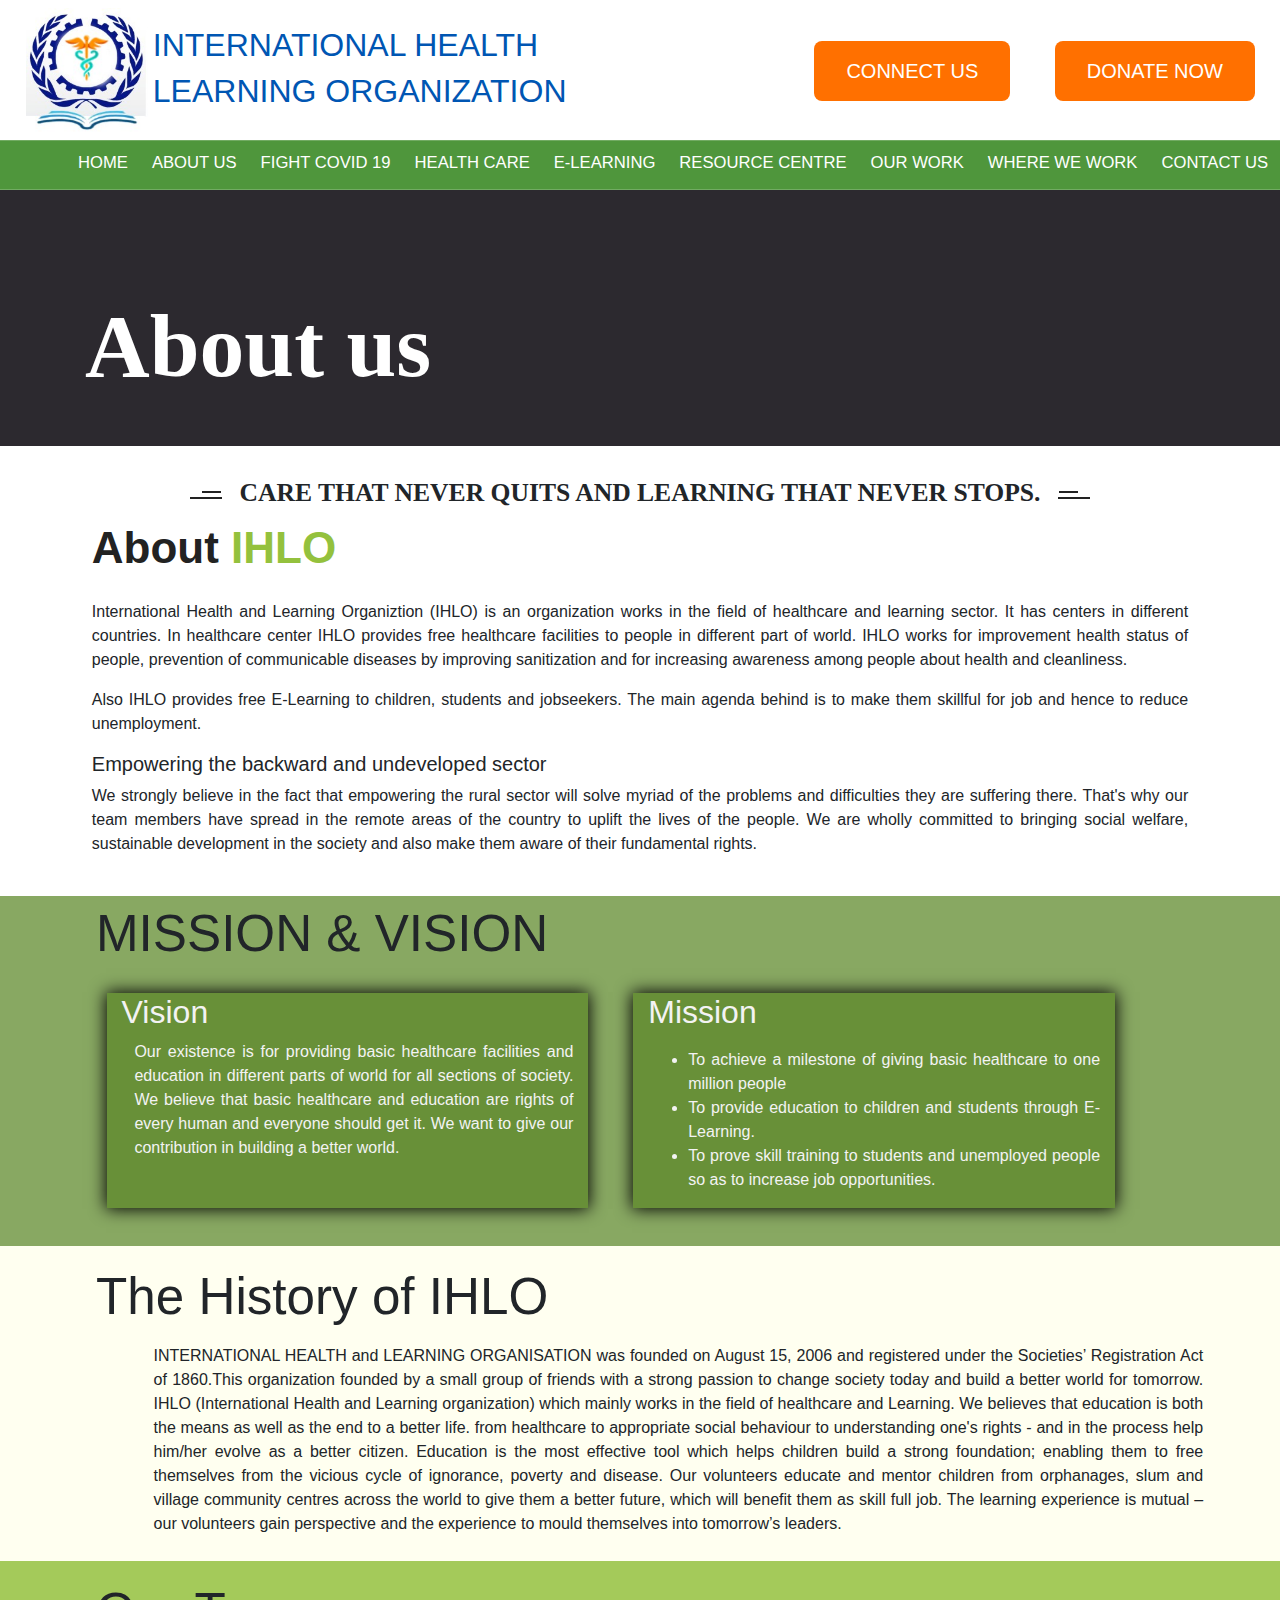
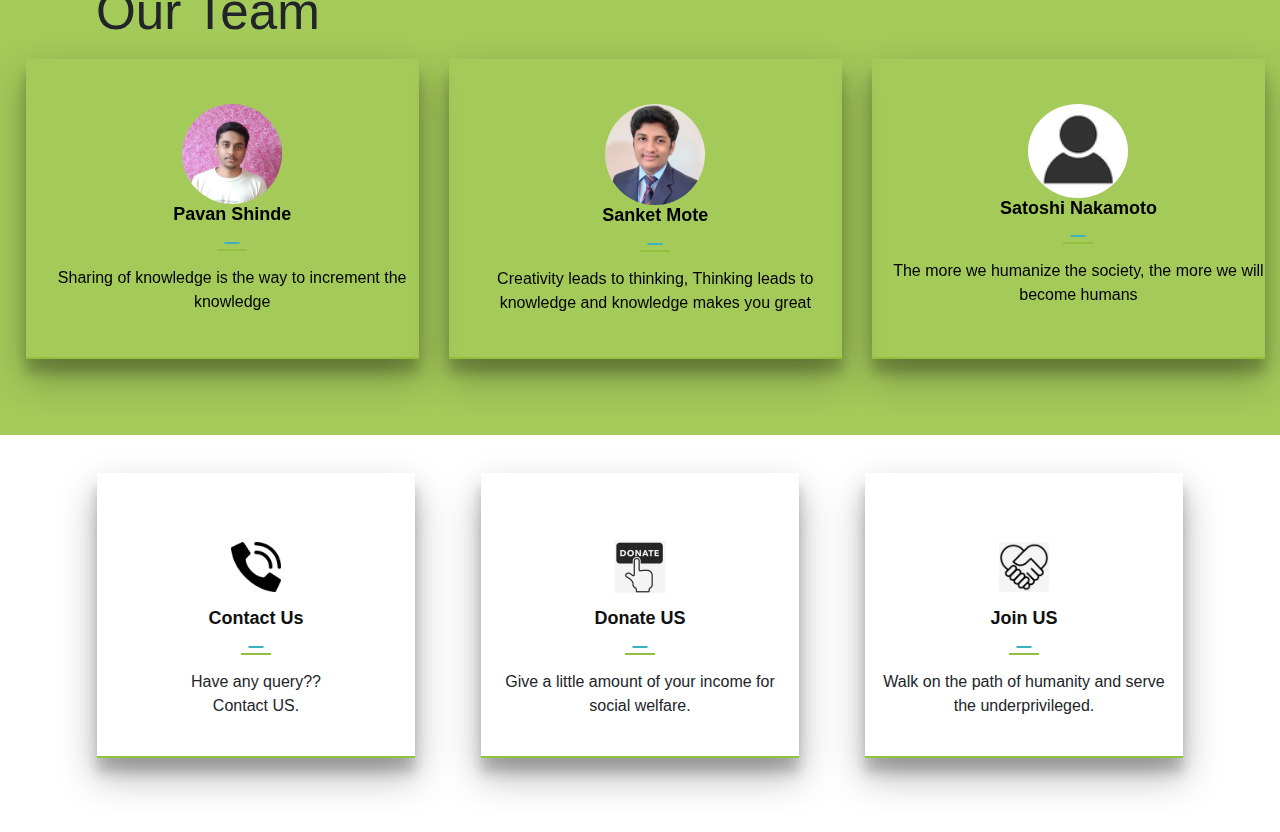
==== About_us.html @ 0891bd6a "One spelling mistake fixed HILO = > IHLO" ====
<!DOCTYPE html>
<html lang="en" dir="ltr">
  <head>
    <meta charset="utf-8">
    <meta name="viewport" content="width=device-width, initial-scale=1.0">
    <title>ihlo</title>
    <!--main Css -->

    <link rel="stylesheet" href="css/nav.css">
    <link rel="stylesheet" href="css/header.css">
    <link rel="stylesheet" href="css/footer.css">
    <link rel="stylesheet" href="css/aboutBody.css">
    <link href="https://fonts.gstatic.com" crossorigin="" rel="preconnect">
    <link rel="dns-prefetch" href="https://fonts.googleapis.com">
    <link rel="stylesheet" href="https://pro.fontawesome.com/releases/v5.10.0/css/all.css" integrity="sha384-AYmEC3Yw5cVb3ZcuHtOA93w35dYTsvhLPVnYs9eStHfGJvOvKxVfELGroGkvsg+p" crossorigin="anonymous"/>
<!-- bootstrap -->
    <link rel="stylesheet" href="https://maxcdn.bootstrapcdn.com/bootstrap/4.0.0/css/bootstrap.min.css" integrity="sha384-Gn5384xqQ1aoWXA+058RXPxPg6fy4IWvTNh0E263XmFcJlSAwiGgFAW/dAiS6JXm" crossorigin="anonymous">

  </head>
  <body>
    
<!------------#########################  Header ####################------------>

    <!------------ 1 st part of header  ------------------->
    <header class="nav_top">
      <a href="#" itemprop="url">
        <img loading="false" data-no-lazy="1" class="logo" style="width: auto" src="images/logo-1.jpg" alt="IHLO">
        <div class="logo-name" style="display: inline;">
          <h2>International Health</h2>
          <!-- <h3>and</h3> -->
          <h2>Learning organization</h2>
        </div>
        <meta itemprop="name" content="Global Health Council">
      </a>
      <div class="head-top">
                
        <div class="contact-info">
          <!---- Connect us ---->

          <div class="btn-box">
            <a href="https://forms.gle/8hpkkkgVKVbsGjgeA" target="_blank" class="btn2">CONNECT US</a>
          </div>

          <!-- Donate us -->

          <div class="btn-box">
            <a href="https://forms.gle/8hpkkkgVKVbsGjgeA" target="_blank" class="btn2">DONATE NOW</a>
          </div>
        </div>
      </div>
    </header>


    <!------- 2 nd part of header  --------->

    <nav id="menu" class="menu">
      <input type="checkbox" id="tm" class="tm">
      <label for="tm" id="toggle-menu">
          <div class="menu-toggle"><span>Menu</span></div>
        </label>
      <ul class="main-menu cf">

        <!----- ALL PAGES OF LINK  ------>
        
        <li><a href="index.html">Home</a></li>
        <li><a href="About_us.html">About us</a></li>
        <li><a href="Fight_covid19.html">Fight Covid 19</a></li>
        <li><a href="healthCare.html">Health Care</a></li>
        <li><a href="Elearning.html">E-learning</a></li>
        <li><a href="Resource_Centre.html">Resource Centre</a></li>
        <li><a href="OurWork.html">Our Work</a></li>
        <li><a href="Centers.html">Where We Work</a></li>
        <li><a href="ContactUs.html">Contact us</a></li>
      </ul> 
    </nav>

<!---------- ################   End of  Header   ###################### ------------>
<!-- ########################  Start of Middle part ###########################   -->

<div class="fling-minislide" style="display: flex;">
      <img src="assets/images/about/care.jpeg" class="img-adj" alt="Slide 4" />
      <img src="assets/images/about/learning.jpg" class="img-adj" alt="Slide 3" />

      <img src="assets/images/about/cat.jpeg" class="img-adj" alt="Slide 2" />

      <img src="assets/images/about/about-us.jpg" class="img-adj" alt="Slide 1" />
      <div class="container">
        <div class="row" style="padding-top: 8vw;">
          <div  class="about col-lg-12">
            <h1 class="about">About us</h1>
          </div>
        </div>
      </div>
</div>

    <div class="inner-box row" style="margin: auto;">

      <!-- ----------tagline  -->

      <div class="tagline col-sm-12">
        <h4>Care that never quits and Learning that never stops.<span></span></h4>
      </div>

      <!-- about IHLO  -->

      <div class="about_heading col-sm-12">
        <h1>About <span style="color: #94c13d;">IHLO</span></h1>
        <!-- contain of IHLO  -->
        <p style="text-align: justify;">
          International Health and Learning Organiztion (IHLO) is an organization works in the field of healthcare and learning sector. It has centers in different countries. In
          healthcare center IHLO provides free healthcare facilities to people in different part of world. IHLO
          works for improvement health status of people, prevention of communicable diseases by
          improving sanitization and for increasing awareness among people about health and cleanliness.
        </p>
        <p style="text-align: justify;">
          Also IHLO provides free E-Learning to children, students and jobseekers. The main agenda
          behind is to make them skillful for job and hence to reduce unemployment.
        </p>
        <h5>Empowering the backward and undeveloped sector</h5>
        <p style="text-align: justify;">
          We strongly believe in the fact that empowering the rural sector will solve myriad of the problems and difficulties they are suffering there. That's why our team 
          members have spread in the remote areas of the country to uplift the lives of the people. We are wholly committed to bringing social welfare, sustainable 
          development in the society and also make them aware of their fundamental rights.
        </p>
        <br>
        <!-- <div class="wi-icon-block">
          <div class="wi-icon-block-icon wi-icon-block-icon-align-left" style="font-size:60px">
            <i class="fas fa-notes-medical"></i>
          </div>
          <div class="wi-icon-block-content">
          <p>
            <h3>Mission &amp; Vision</h3>
          </p>
          </div>
        </div> -->
      </div>
    </div>
    <section>

      <div style="background-color: #689038c9;; padding-bottom: 3vw;">
        <div class="inner-box row wi-icon-block" style="margin: auto;">
          <div class="wi-icon-block-icon wi-icon-block-icon-align-left" style="font-size:5vw; padding-bottom: 1vw;">
            <i class="fas fa-notes-medical"></i>
          </div>
          <label class="wi-icon-block-content" style="padding-bottom: 1vw;">MISSION & VISION</label>
          <div style="text-align: justify; color:#F3F3F3" >
            <div class="row">
              <div class="col-sm-5 shadow">
                <div > 
                <h2 style="font-family: 'Rubik', sans-serif;">Vision</h3>
                <p style="padding-left:1vw;">Our existence is for providing basic healthcare facilities and education in different parts
                  of world for all sections of society. We believe that basic healthcare and education are rights of
                  every human and everyone should get it. We want to give our contribution in building a better
                  world.</p> 
               </div>
              </div>
  
              <div class="col-sm-5 shadow">
                <div >
                  
                  <h2 style="font-family: 'Rubik', sans-serif; ">Mission</h3>
                    <p>
                      <ul type="disc">
                        <li>To achieve a milestone of giving basic healthcare to one million people</li>
                        <li>To provide education to children and students through E-Learning.</li>
                        <li>To prove skill training to students and unemployed people so as to increase job
                         opportunities.</li>
                        </ul>
                    </p>
                  
                </div>
              </div>
            </div>


          </div>
        </div>
      </div>

      <!-- history  -->
      <div style="background-color: #fffff0; padding-bottom: 2vw; padding-top:1vw; ">
        <div class="inner-box row wi-icon-block" style="margin: auto;">
          <div class="wi-icon-block-icon wi-icon-block-icon-align-left" style="font-size:60px">
            <i class="fas fa-clock"></i>
          </div>
          <label class="wi-icon-block-content">The History of IHLO</label>
          <div style="text-align: justify; padding-left: 6vw;">
            INTERNATIONAL HEALTH and LEARNING ORGANISATION was founded on August 15, 2006 and registered under the Societies’ Registration Act of 1860.This organization founded by a small group of friends with a strong passion to 
            change society today and build a better world for tomorrow. IHLO (International Health and Learning organization) which mainly
            works in the field of healthcare and Learning. We believes that education is both the means as well as the end to a better life. 
            from healthcare to appropriate social behaviour to understanding one's rights - and in the process help him/her evolve as a better citizen.
            Education is the most effective tool which helps children build a strong foundation; enabling them to free themselves from the vicious cycle of ignorance, poverty and disease.
            Our volunteers educate and mentor children from orphanages, slum and village community centres across the world to give them a better future, 
            which will benefit them  as skill full job. The learning experience is mutual – our volunteers gain perspective and the experience to mould themselves into tomorrow’s leaders.   

          </div>
        </div>
      </div>
<!-- Our team  -->
      <div style="background-color: #94c13dd9; padding-bottom: 2vw; padding-top:1vw;">
          <div class="inner-box row wi-icon-block" style="margin: auto;">
            <div class="wi-icon-block-icon wi-icon-block-icon-align-left" style="font-size:60px">
              <i class="fas fa-users"></i>
            </div>
            <label class="wi-icon-block-content">Our Team</label>
          </div>
        <div class="row" style="text-align: justify; padding-left: 2vw; margin-right:0%" >

          <!-- TEAM MEMBER LEADER  -->
          <div class="services-block-one col-lg-4 col-md-6 flip-card" >
            <div class="service-item-2 inner-box hvr-float-shadow flip-card-inner" style="padding: 45px 10px 38px;">
                    <a href="#" target="_blank"></a>
                    <div class="image flip-card-front">
                      <a href="#"><img src="images/members/pavanshinde.jpeg" alt="Image" /></a>
                      <h4>Pavan Shinde</h4>
                      <div class="text">Sharing of knowledge is the way to increment the knowledge</div>
                    </div>
                  <div class="flip-card-back"> 
                    <h4>Founder</h4>
                    Computer Science enthusiast, problem solver , compitative Programmer
                  </div>
            </div>
          </div>

          <div class="services-block-one col-lg-4 col-md-6 flip-card" >
            <div class="service-item-2 inner-box hvr-float-shadow flip-card-inner" style="padding: 45px 10px 38px;">
                    <a href="#" target="_blank"></a>
                    <div class="image flip-card-front">
                      <a href="#"><img src="images/members/sanket.png" alt="Image" /></a>
                      <h4>Sanket Mote</h4>
                      <div class="text">Creativity leads to thinking, Thinking leads to <br>knowledge and knowledge 
                        makes you great</div>
                    </div>
                  <div class="flip-card-back"> 
                    <h4>Founder</h4>
                    Web Designer | Competitive Programmer , problem solver
                  </div>
            </div>
          </div>

          <div class="services-block-one col-lg-4 col-md-6 flip-card" >
            <div class="service-item-2 inner-box hvr-float-shadow flip-card-inner" style="padding: 45px 10px 38px;">
                    <a href="#" target="_blank"></a>
                    <div class="image flip-card-front">
                      <a href="#"><img src="images/members/person.png" alt="Image" /></a>
                      <h4>Satoshi Nakamoto</h4>
                      <div class="text">The more we humanize the society, the more we will become humans</div>
                    </div>
                  <div class="flip-card-back"> 
                    <h4>Co-Founder</h4>
                    social reformers
                  </div>
            </div>
          </div>

        </div>
      </div>

      <section class="DJC-box row" style="margin: auto;">
        <div class="services-block-one col-lg-4 col-md-6">
          <div class="inner-box hvr-float-shadow" style="padding: 45px 10px 38px;">
              <div class="icon"><span><img style="width: 50px;padding: 5% 0;" src="images/phone-call.png" alt=""></span></div>
              <!-- <i class="fas fa-notes-medical"></i> -->
              <h4><a href="ContactUs.html">Contact Us</a></h4>
              <div class="text">Have any query??<br> Contact US.</div>
          </div>
        </div>
  
        <div class="services-block-one col-lg-4 col-md-6">
          <div class="inner-box hvr-float-shadow" style="padding: 45px 10px 38px;">
              <div class="icon"><span><img style="width: 50px;padding: 5% 0;" src="images/donatelogo.jpg" alt=""></span></div>
              <h4><a href="#">Donate US</a></h4>
              <div class="text">Give a little amount of your income for social welfare.</div>
          </div>
        </div>
  
        <div class="services-block-one col-lg-4 col-md-6">
          <div class="inner-box hvr-float-shadow" style="padding: 45px 10px 38px;">
              <div class="icon"><span><img style="width: 50px;padding: 5% 0;" src="images/joinus.png" alt=""></span></div>
              <h4><a href="#">Join US</a></h4>
              <div class="text">Walk on the path of humanity and serve the underprivileged.</div>
          </div>
        </div>
  
      </section>
    </section>

    <!-- <section id="donation">
      <div class="container">
        <div class="row">
            <div class="col-md-6 ">
              <div class=" title-2">
                <h1>HAVE A HEART! SHARE LOVE.</h1>
              </div>
            </div>
            <div class="col-md-6">
              <div class=" title-1">
                <h1>
                  <center>
                    <a href="#">  DONATE NOW</a>
                  </center>
                </h1>
              </div>
          </div>
        </div>
      </div>
    </section> -->
    <br>
    <div style="display: block; float:inline-end">
    



<!--######################### footer part ####################################-->
    <footer class="footer-distributed" style="bottom: 0%;">
      <div class="row footerpart1" style="margin: auto;">
        <div class="col-md-4 col-sm-12 footer-left" >
          <div class="footerimg">
            <img src="images/logo.png" style="width: 35%;" alt="logo of ihlo">
            <h3 style="padding: 2% 0px;"><span>IHLO</span></h3>
            <span style="padding: 2% 0px;"><h3>About the Org</h3></span>
            <p class="footer-company-about" style="padding: 3% 0px;">
              Our existence is for providing basic healthcare facilities and education in different parts
              of world for all sections of society. We believe that basic healthcare and education are rights of
              every human and everyone should get it. We want to give our contribution in building a better
              world.</p>

              <a href="About_us.html">More</a>
          </div>
         

        </div>
 <!-- 2nd part  -->

        <div class="col-md-3 col-sm-6">
          <div class="footer-centre">
            <h2>Useful Links</h2>
            <ul class="stylelink">
              <li><a href="index.html"><span class="fa fa-minus"></span>&nbsp Home</a></li>
              <li><a href="About_us.html"><span class="fa fa-minus"></span>&nbsp About us</a></li>
              <li><a href="Fight_covid19.html"><span class="fa fa-minus"></span>&nbsp Fight Covid 19</a></li>
              <li><a href="healthCare.html"><span class="fa fa-minus"></span>&nbsp Health Care</a></li>
              <li><a href="Elearning.html"><span class="fa fa-minus"></span>&nbsp E-learning</a></li>
              <li><a href="Resource_Centre.html"><span class="fa fa-minus"></span>&nbsp Resource Centre</a></li>
              <li><a href="OurWork.html"><span class="fa fa-minus"></span>&nbsp Our Work</a></li>
              <li><a href="Centers.html"><span class="fa fa-minus"></span>&nbsp Where We Work</a></li>
              <li><a href="ContactUs.html"><span class="fa fa-minus"></span>&nbsp Contact us</a></li>
            </ul>
          </div>
        </div>

        <div class="col-md-5 col-sm-6">
          <div class="contactinfo">
            <h2>Contact</h2>

            <div class="row" style="padding-bottom: 4%;"> 
              <div class="col-md-2 col-sm-2" style=" padding-left: 12%; font-size: 30px; ">
                <i class="fas fa-map-marker-alt"></i>
              </div>              

              <div class="col-md-8 col-sm-8">
                <p><span>Walchand College of Engineering,</span>
                  Sangli - Miraj Rd, Vishrambag, Sangli, Maharashtra 416415</p>
              </div>
                
            </div>

            <div class="row" style="padding-bottom: 4%;">
              <div class="col-md-2 col-sm-2" style=" padding-left: 12%; font-size: 20px; ">
                <a href="mailto:ihlo@sangli.ac.in" style="text-decoration: none; color:black"><i class="fas fa-envelope"></i></a>
              </div>    
              <div class="col-md-8 col-sm-8">
                <a href="mailto:ihlo@sangli.ac.in" style="text-decoration: none; color:black"><p style="padding-top: 3.5px;">ihlo@sangli.ac.in</p></a>
              </div>
            </div>

            <div class="row" style="padding-bottom: 4%;">
              <div class="col-md-2 col-sm-2" style=" padding-left: 13%; font-size: 20px; ">
                <i class="fas fa-phone-alt"></i>
              </div>    
              <div class="col-md-8 col-sm-8">
                <p style="padding-top: 3.5px;"> +91 22-27782183</p>
              </div>
                  
            </div>

            <div class="footer-icons" style="text-align: center;">
              <h3 style="font: normal 30px serif; padding-bottom:2%">FOLLOW US</h3>
              <a href="#"><i class="fab fa-facebook-f"></i></a>
              <a href="#"><i class="fab fa-twitter"></i></a>
              <a href="#"><i class="fab fa-instagram"></i></a>
              <a href="#"><i class="fab fa-linkedin"></i></a>
              <a href="#"><i class="fab fa-youtube"></i></a>
            </div> 

          </div>
        </div>

     

     
          
      </div>
      <p class="footer-company-name"  style="padding-top: 2%; color:black ">© 2020 Health International Learning Org.</p>
  </footer>

  
  </div>
  </body>
</html>



<!-- Toggle text animaiton   -->
<!-- 
<section>
  <div style="background-color: #689038;">
    <div class="inner-box row wi-icon-block" style="margin: auto;">
      <div class="wi-icon-block-icon wi-icon-block-icon-align-left" style="font-size:60px">
        <i class="fas fa-clock"></i>
      </div>
      <label class="wi-icon-block-content" for="toggle">The History of IHLO</label>
      <input type="checkbox" id="toggle" class="visually-hidden">

      <div class="control-me" style="text-align: justify;">
        INTERNATIONAL HEALTH and LEARNING ORGANISATION was founded on August 15, 2006 by a small group of friends with a strong passion to 
        change society today and build a better world for tomorrow. IHLO (International Health and Learning organization) which mainly
        works in the field of healthcare and Learning. We believes that education is both the means as well as the end to a better life. 
        from healthcare to appropriate social behaviour to understanding one's rights - and in the process help him/her evolve as a better citizen.
        Education is the most effective tool which helps children build a strong foundation; enabling them to free themselves from the vicious cycle of ignorance, poverty and disease.
        Our volunteers educate and mentor children from orphanages, slum and village community centres across the world to give them a better future, 
        which will benefit them  as skill full job. The learning experience is mutual – our volunteers gain perspective and the experience to mould themselves into tomorrow’s leaders.   

      </div>
    </div>
  </div>
</section> -->
---- css/nav.css ----
.menu {
	z-index: 20;
}

.logo-name {
	position: absolute;
    display: inline;
    margin-top: 2vw;
    margin-left: 5px;
    text-transform: uppercase;
    font-family: sans-serif;
}
/* MOBILE RESPONSIVE */

@media (max-width: 1024px){
	
	ul {
		list-style: none;
		padding: 0;
		margin: 0;
	}
	
	.menu {
		font-family: sans-serif;
		position: relative;
		min-height: 48px;
		max-width: 100%;
		margin: 0 auto;
		z-index: 20;
	}
	
	.menu .main-menu {
		z-index: 5;
		top: 48px;
		position: fixed;
		right: 0;
		bottom: 0;
		left: 0;
		margin: 0;
		padding: 0 48px;
		height: auto;
		box-sizing: border-box;
		/* overflow: hidden; */
		overflow-y: auto;
		-webkit-overflow-scrolling: touch;
		-webkit-transition-delay: 1s;
		transition-delay: 1s;
		background-color: #007cba;
		transition: background 0.45s linear, max-height 0.35s ease-in 200ms;
		max-height: 0;
	}
	
	.tm:checked ~ .main-menu {
		visibility: visible;
		max-height: 100%;
		-webkit-transition-delay: 1s;
		transition-delay: 1s;
		background: #007cba;
		transition: background 0.35s linear, max-height 0.35s ease-in-out 200ms;
		height: 100%;
	}
	
	.menu a.logo {
		position: fixed;
		top: 0;
		left: 48px;
		width: auto;
		z-index: 999;
	}
	
	.menu input[type="checkbox"],
	.menu ul span.drop-icon {
		display: none;
	}
	
	.menu .sub-menu {
		background-color: #444;
	/* 	border-width: 1px 1px 0; */
		margin: 0 1em;
	}
	
	/* .menu .sub-menu li:last-child {
		border-width: 0;
	}
	 */
	.menu li,
	[for="tm"],
	.menu a {
		color: white;
		overflow: hidden;
	}
	
	[for="tm"] {
		background:#007cba ;
		position: fixed;
		top: 0;
		left: 0;
		right: 0;
		z-index: 99;
		padding: 0 70px;
		line-height: 48px;
		height: 48px;
	}
	
	.menu a {
		padding: 1em 20px;
		font-weight: 100;
		display: inline-block;
		width: 100%;
		transition: all .125s ease-in-out;
		text-transform: uppercase;
		text-decoration: none;
		overflow: hidden;
		font-weight: 400;
		font-family: 'Roboto', sans-serif;
		font-synthesis: none;
		text-rendering: optimizeLegibility;
		-webkit-font-smoothing: antialiased;
		-moz-osx-font-smoothing: grayscale;
		-moz-font-feature-settings: 'liga', 'kern';
		direction: ltr;
		font-size: 15px;
	}
	
	.menu ul li:focus,
	.menu ul li:hover,
	.current-menu-item {
		color: #007cba;
		background-color: white;
	}
	
	.menu ul li:hover a {
		color: #007cba;
	}



	.main-menu>li {
		height: 48px;
		opacity: 0;
		transition: opacity 0.35s ease-out, transform 0.35s ease-out;
	}
	
	.main-menu>li:nth-child(9) {
		transition-delay: 450ms, 450ms
	}
	
	.main-menu>li:nth-child(8) {
		transition-delay: 400ms, 400ms
	}
	
	.main-menu>li:nth-child(7) {
		transition-delay: 350ms, 350ms
	}
	
	.main-menu>li:nth-child(6) {
		transition-delay: 300ms, 300ms
	}
	
	.main-menu>li:nth-child(5) {
		transition-delay: 250ms, 250ms
	}
	
	.main-menu>li:nth-child(4) {
		transition-delay: 200ms, 200ms
	}
	
	.main-menu>li:nth-child(3) {
		transition-delay: 150ms, 150ms
	}
	
	.main-menu>li:nth-child(2) {
		transition-delay: 100ms, 100ms
	}
	
	.main-menu>li:nth-child(1) {
		transition-delay: 50ms, 50ms
	}
	
	.tm:checked ~ .main-menu>li,
	.tm:target ~ .main-menu>li {
		opacity: 1;
		pointer-events: auto;
		-webkit-transform: none;
		transform: none
	}
	
	.tm:checked ~ .main-menu>li:nth-child(1),
	.tm:target ~ .main-menu>li:nth-child(1) {
		transition-delay: 250ms, 250ms
	}
	
	.tm:checked ~ .main-menu>li:nth-child(2),
	.tm:target ~ .main-menu>li:nth-child(2) {
		transition-delay: 300ms, 300ms
	}
	
	.tm:checked ~ .main-menu>li:nth-child(3),
	.tm:target ~ .main-menu>li:nth-child(3) {
		transition-delay: 350ms, 350ms
	}
	
	.tm:checked ~ .main-menu>li:nth-child(4),
	.tm:target ~ .main-menu>li:nth-child(4) {
		transition-delay: 400ms, 400ms
	}
	
	.tm:checked ~ .main-menu>li:nth-child(5),
	.tm:target ~ .main-menu>li:nth-child(5) {
		transition-delay: 450ms, 450ms
	}
	
	.tm:checked ~ .main-menu>li:nth-child(6),
	.tm:target ~ .main-menu>li:nth-child(6) {
		transition-delay: 500ms, 500ms
	}
	
	.tm:checked ~ .main-menu>li:nth-child(7),
	.tm:target ~ .main-menu>li:nth-child(7) {
		transition-delay: 550ms, 550ms
	}
	
	.tm:checked ~ .main-menu>li:nth-child(8),
	.tm:target ~ .main-menu>li:nth-child(8) {
		transition-delay: 600ms, 600ms
	}
	
	.tm:checked ~ .main-menu>li:nth-child(9),
	.tm:target ~ .main-menu>li:nth-child(9) {
		transition-delay: 650ms, 650ms
	}
	
	
	/* here */
	
	[for="tm"] .menu-toggle {
		top: 15px;
		z-index: 11;
		right: 45px;
		width: 22px;
		height: 4px;
		padding: 8px 0;
		cursor: pointer;
		border-radius: 50%;
		position: absolute;
	}
	
	[for="tm"] .menu-toggle span {
		height: 2px;
		display: block;
		overflow: hidden;
		text-indent: 100%;
		background: #ffffff;
		white-space: nowrap;
		transition: background 0.3s ease-in-out;
	}
	
	[for="tm"] .menu-toggle::before,
	[for="tm"] .menu-toggle::after {
		left: 0;
		content: '';
		width: 22px;
		height: 2px;
		background: #ffffff;
		position: absolute;
		transform-origin: center center;
		transition: width 0.2s ease-in-out, background 0.2s ease-in-out, top 0.2s ease-in-out, bottom 0.2s ease-in-out, left 0.2s ease-in-out, right 0.2s ease-in-out, transform 0.2s ease-in-out;
	}
	
	[for="tm"] .menu-toggle::before {
		top: 0px;
	}
	
	[for="tm"] .menu-toggle::after {
		bottom: 2px;
	}
	
	.tm:checked ~ [for="tm"] .menu-toggle span {
		background: rgba(255, 255, 255, 0);
	}
	
	.tm:checked ~ [for="tm"] .menu-toggle::before {
		top: 10px;
		transform: rotate(-45deg);
	}
	
	.tm:checked ~ [for="tm"] .menu-toggle::after {
		bottom: 8px;
		-webkit-transform: rotate(45deg);
		transform: rotate(45deg);
	}
	
	.tm:checked ~ [for="tm"] .menu-toggle::before,
	.tm:checked ~ [for="tm"] .menu-toggle::after {
		width: 26px;
		background: #fff;
	}
	
	.tm:checked ~ [for="tm"] .menu-toggle:hover span,
	.tm:checked ~ [for="tm"] .menu-toggle:focus span,
	.tm:checked ~ [for="tm"] .menu-toggle:active span {
		background: rgba(255, 255, 255, 0);
	}
	
	
	.tm:checked ~ [for="tm"] .menu-toggle:hover span,
	.tm:checked ~ [for="tm"] .menu-toggle:focus span,
	.tm:checked ~ [for="tm"] .menu-toggle:active span {
		background: rgba(255, 255, 255, 0);
	}
	
	.menu a.logo img {
		max-height: 20px;
		height: 20px;
		display: block;
	}
	.main-menu {
		-ms-overflow-style: none;  
		overflow: -moz-scrollbars-none;  
	}
	.main-menu::-webkit-scrollbar { 
		display: none;  
	}
	img {
		max-width: 100%;
		height: auto;
	}
	
	.nav_top {
		display: none;
	}
	
	
}

/* FOR PC ABOVE 1024 */
@media only screen and (min-width: 1024px) {
	.tm {
		display: none;
	}
	#toggle-menu {
		display: none;
	}
	body {
		margin: 0;
		padding: 0;
		font-family: sans-serif;
		background: rgb(255, 255, 255);
	  }
	  
	  .nav_top {
		box-sizing: border-box;
		background-color: white;
	  }
	  
	  nav {
		width: 100%;
		height: 50px;
		background: #4F963C;
		border-top: 1px solid rgba(255,255,255, .2);
		border-bottom: 1px solid rgba(255,255,255, .2);
		position: sticky;
		top: 0;
	  }
	  
	  nav ul {
		display: flex;
		justify-content: flex-end;
	  }
	  
	  nav ul li {
		list-style: none;
	  }
	  nav ul, ol {
		margin-top: 0.8%;
		margin-bottom: 10px;
	  }
	  
	  nav ul li a {
		display: block;
		color: #fff;
		padding: 0 12px;
		text-decoration: none;
		text-transform: uppercase;
		overflow: hidden;
    	font-weight: 400;
		font-family: 'Roboto', sans-serif;
		direction: ltr;
		font-size:1.3vw;
		
	  }
	  nav ul li a:hover,
	  nav ul li a.active,
	  nav ul li a:focus {
		/* box-shadow: 0 0.5em 0.5em -0.5em; */
		transform: translateY(-0.25em);
		color:  white;
		text-decoration: none;
		/* line-height: 30px; */
		/* background-color: red; */
		
	  } 
	  
	
}
---- css/header.css ----
.contact-info{
    float:right;
    margin-top: 55px;
     margin-right: 25px;
}
.contact-info>div{
    display:inline-block;
    margin-right:40px;
    margin-top:6px
}
.contact-info>div:last-child{
    margin-right:0
}
.head-top:after{
    content:'';
    display:block;
    width:100%;
    clear:both
}

.head-top{
    padding:0 0;
    height:90px;
    color:#fff;
    padding:8px 0;
    text-align:right;
    display:initial
}

.head-top li
{
    list-style:none;
    float:left;
    color:#fff;
    padding:0 10px;
    font-size:12px
}

.head-top{
    color:#333
}
.mail{
    margin-bottom:15px
}
.mail .icon{
    display:inline-block;
    color:#FF7000;
    font-size:27px;
    line-height:2.2;
    float:left;
    width:60px;
    height:60px;
    background:#F8F8F8;
    -webkit-border-radius:100px;
    -moz-border-radius:100px;
    -ms-border-radius:100px;
    border-radius:100px;
    text-align:center
}
.mail .mail-body{
    margin-left:70px;
    font-weight:400;
    color:#999
}
.mail .mail-body .heading{
    font-weight:700;
    color:#333;
    padding-right:57.4%
}

.btn-box a{
    margin-top:-20px
}

a{
    text-decoration:none
}

.btn2{
    display:inline-block;
    font-weight:400;
    color:#fff;
    text-align:center;
    vertical-align:middle;
    -webkit-user-select:none;
    -moz-user-select:none;
    -ms-user-select:none;
    user-select:none;
    background-color:transparent;
    /* border:1px solid transparent; */
    /* padding:.5rem 1rem; */
    font-size:1rem;
    /* line-height:1.5; */
    border-radius:.25rem;
    /* font-size:1.25rem; */
    /* line-height:4; */
    /* width:150px; */
    border-radius:.5rem;
    /* padding-right:.75rem;
    padding-left:.75rem; */
    background-color:#FF7000;
    border-color:#FF7000;
    padding: 15px 32px; 
    font-size: 20px;
    transition:color 0.15s ease-in-out,background-color 0.15s ease-in-out,border-color 0.15s ease-in-out,box-shadow 0.15s ease-in-out}
    
    .btn2:hover{
    color:#fff;
    background-color:#0069d9;
    border-color:#0062cc;
    text-decoration: none;
}

.logo{
    padding:0 0;
    height:90px;
    color:#fff;
    padding:8px 0;
    text-align:left;
    display:inline-block;
     width: 130px;
    height: 140px;
     padding-left: 2%;
}

.img-logo{
    height:90%
}

@media (max-width:768px){.contact-info{ display:none }}

.btn-box{ display:none }
@media (max-width:767px){ .contact-info{ display:none }}
---- css/footer.css ----
/* The footer is fixed to the bottom of the page */

footer{
	position: fixed;
	bottom: 0;
}

@media (max-height:800px){
	footer { position: static; }
}


.footer-distributed{
	background-color: #A1E989;
	box-sizing: border-box;
	width: 100%;
	text-align: left;
	font: bold 16px serif;
	padding: 2% 0%;
}

.footerpart1 {
	width: 90%;
}

.footerimg {
	width: 100%;
	text-align: center;
}

.footerpart1 img {
	align-items: center;
}

.footerpart1 p {
	justify-items: center;
	text-align: justify;
}
.footer-centre .stylelink {
	list-style-type: none;
}

.footer-centre .stylelink li {
	padding: 3% 0;
}
-distributed .footer-left{
	width: 30%;
}

.footer-distributed h3{
	color:  black;
	font: normal 36px 'serif';
	margin: 0;
} */



.footer-distributed .footer-links a{
	display:inline-block;
	line-height: 1.8;
	text-decoration: none;
	color:  inherit;
}

.footer-distributed .footer-company-name{
	color:  #8f9296;
	font-size: 14px;
	font-weight: normal;
	text-align: center;
	margin: 0;
}



.footer-distributed .footer-center p span{
	display:block;
	font-weight: normal;
	font-size:14px;
	line-height:2;
}

.footer-distributed .footer-center p a{
	color:  #7c5e0b;
	text-decoration: none;;
} 

.footer-distributed .footer-icons a{
	display: inline-block;
	width: 35px;
	height: 35px;
	cursor: pointer;
	background-color:  #33383b;
	border-radius: 2px;

	font-size: 20px;
	color: #ffffff;
	text-align: center;
	line-height: 35px;

	margin-right: 3px;
	margin-bottom: 5px;
	text-align: center;
}

@media (max-width:768px) {
	.footerimg {
		padding-bottom: 20px;
	}
}
---- css/aboutBody.css ----
.fling-minislide {width:100%; height:300px; overflow:hidden; position:relative; background-color: #2c292f;}
.fling-minislide img{ position:absolute; animation:fling-minislide 20s infinite; opacity:0; width: 100%; height: 300px;}

@keyframes fling-minislide {25%{opacity:1;} 40%{opacity:0;}}
.fling-minislide img:nth-child(4){animation-delay:0s;}
.fling-minislide img:nth-child(3){animation-delay:5s;}
.fling-minislide img:nth-child(2){animation-delay:10s;}
.fling-minislide img:nth-child(1){animation-delay:15s;}

.fling-minislide {width:100%; height:0px; padding-bottom: 20%; overflow:hidden; position:relative; }

/* inner box part css  */

.inner-box{
    width: 90%;
    margin: auto;
    padding-left: 1vw;
    padding-right: 1vw;
}
.about{
    opacity: 1;
    z-index: 2;
    display: flex;
    animation: none;
    font-family: serif;
    color: white;
    font-size: 7vw;
    font-weight: 600;
}

.tagline {
    text-align: center;
    padding-top: 2.5vw;
}

.tagline h4 {
    font-size: 2vw;
    font-weight: 600;
    text-transform: uppercase;
    margin-top: 20px;
    margin-bottom: 10px;
    position: relative;
    display: inline;
    padding: 0 50px;
    font-family: serif;
}
.tagline h4:before {
    position: absolute;
    content: '';
    background-color: #222;
    height: 2px;
    width: 1.49vw;
    top: 1vw;
    left: 1vw;
}

.tagline h4:after {
    position: absolute;
    content: '';
    background-color: #222;
    height: 2px;
    width: 2.5vw;
    top: 1.5vw;
    left: 0px;
}


.tagline h4 span:before{
    
    position: absolute;
    content: '';
    background-color: #222;
    height: 2px;
    width: 1.49vw;
    top: 1vw;
    right: 1vw;
 
}

.tagline h4 span:after {
    position: absolute;
    content: '';
    background-color: #222;
    height: 2px;
    width: 2.5vw;
    top: 1.5vw;
    right: 0px;
}

.about_heading h1 {
    position: relative;
    color: #222;
    font-size: 44px;
    padding-top: 1vw;
    font-weight: 600;
    margin-bottom: 2vw;
}



/* MISSION HISTORY TEAM  */

.wi-icon-block {
    display: flex;
    flex-wrap: wrap;
    align-items: center;
    margin: 1.5em 0;
}

@media (min-width: 580px) {
.wi-icon-block .wi-icon-block-icon~.wi-icon-block-content {
    padding: 0 0 0 1.5vw;

}
}

/* toggle button  */

.control-me , .control-me1 , .control-me2{
    display:none;
    padding-left: 5vw;
    padding-top: 0.5vw;
}

.control-me::after,.control-me1::after,.control-me2::after {
    display:none;
    font-size: 100px;
}
#toggle:checked ~ .control-me,
#toggle1:checked ~ .control-me,
#toggle2:checked ~ .control-me {
    display:flex;
}
#toggle:checked ~ .control-me::after,
#toggle1:checked ~ .control-me::after ,
#toggle2:checked ~ .control-me::after  {
    display:flex;
}

label {
    /* background: #A5D6A7; */
    display: flex;
    flex-wrap: wrap;
    align-items: center;
    cursor: pointer;
    font-size: 4vw;
}

.visually-hidden {
    position: absolute;
    left: -100vw;
}


/* shadow  */

.shadow{
    background-color: #689038;
    -webkit-box-shadow: 0px 0px 16px 1px #000000;
    box-shadow: 0px 0px 16px 1px #000000;
    margin-left: 3.5vw;
}

.shadow:hover{
    box-shadow: 0px 30px 40px -25px rgba(0, 0, 0, 1);
}


/*########################## our team        ################  */

.image img{
    border-radius: 50%;
    width: 100px;
    /* text-align: center; */
}

.services-block-one {

	position: relative;

	margin-bottom: 50px;

	text-align: center;

}



.services-block-one .inner-box {

	padding: 15px 10px 15px;

	border-bottom: 2px solid #94c13d;

	-webkit-box-shadow: 0px 18px 36px rgba(0,0,0,0.3),
    0px 14px 12px rgba(0,0,0,0.2);
    
    

	        box-shadow: 0px 18px 36px rgba(0,0,0,0.3),
            0px 14px 12px rgba(0,0,0,0.2);
            
            

}



.services-block-one .icon {

	position: relative;

	font-size: 60px;

	min-height: 70px;

	color: #111;

}



.services-block-one h4 {

	position: relative;

	font-size: 18px;

	font-weight: 600;

	padding-bottom: 20px;

	margin-bottom: 20px;

}



.services-block-one h4 a {

	color: #111;

	-webkit-transition: .5s ease;

	-o-transition: .5s ease;

	transition: .5s ease;

}



.services-block-one h4 a:hover {

	color: #c13dab;

}



.services-block-one h4:after {

	position: absolute;

	content: '';

	left: 50%;

	bottom: 2px;

	width: 15px;

	height: 2px;

	background-color: #3db2c1;

	transition: all 0.3s ease;

	-moz-transition: all 0.3s ease;

	-webkit-transition: all 0.3s ease;

	-ms-transition: all 0.3s ease;

	-o-transition: all 0.3s ease;

	-webkit-transform: translateX(-50%);

	    -ms-transform: translateX(-50%);

	        transform: translateX(-50%);

}



.services-block-one:hover h4:after {

	width: 50px;

}



.services-block-one h4:before {

	position: absolute;

	content: '';

	left: 50%;

	bottom: -5px;

	width: 30px;

	height: 2px;

	background-color: #94c13d;

	transition: all 0.3s ease;

	-moz-transition: all 0.3s ease;

	-webkit-transition: all 0.3s ease;

	-ms-transition: all 0.3s ease;

	-o-transition: all 0.3s ease;

	-webkit-transform: translateX(-50%);

	    -ms-transform: translateX(-50%);

	        transform: translateX(-50%);

}



.services-block-one .read-more a {

	position: relative;

	text-align: center;

	height: 45px;

	width: 45px;

	line-height: 45px;

	border-radius: 50%;

	display: inline-block;

	background-color: #fff;

	-webkit-box-shadow: 0px 18px 36px rgba(0,0,0,0.3),
    0px 14px 12px rgba(0,0,0,0.2);
    
    

	box-shadow: 0px 18px 36px rgba(0,0,0,0.3),
    0px 14px 12px rgba(0,0,0,0.2);
    
    

	bottom: -60px;

	-webkit-transition: .5s ease;

	-o-transition: .5s ease;

	transition: .5s ease;

	color: #222;

}



.services-block-one .read-more a:hover {

	color: #3d9cc1;

}

/* connect join and donate button */

.DJC-box {
    max-width: 90%;
    margin: auto;
    padding-top: 3vw;
}


/* flip card */

.flip-card {
    width: 300px;
    height: 300px;
    perspective: 1000px;
  }
  
  .flip-card-inner {
    position: relative;
    width: 100%;
    height: 100%;
    text-align: center;
    transition: transform 0.6s;
    transform-style: preserve-3d;
    box-shadow: 0 4px 8px 0 rgba(0,0,0,0.2);
  }
  
  .flip-card:hover .flip-card-inner {
    transform: rotateY(180deg);
  }
  .flip-card:hover .flip-card-inner .flip-card-front  h4{
    display: none;
  }
  .flip-card-front, .flip-card-back {
    position: absolute;
    width: 100%;
    height: 100%;
    -webkit-backface-visibility: hidden;
    backface-visibility: hidden;
  }
  
  .flip-card-front {
    color: black;
  }
  
  .flip-card-back {
    color: white;
    transform: rotateY(180deg);
    padding-top: 2vw;
    padding-left: 2vw;
    color: black;
  }
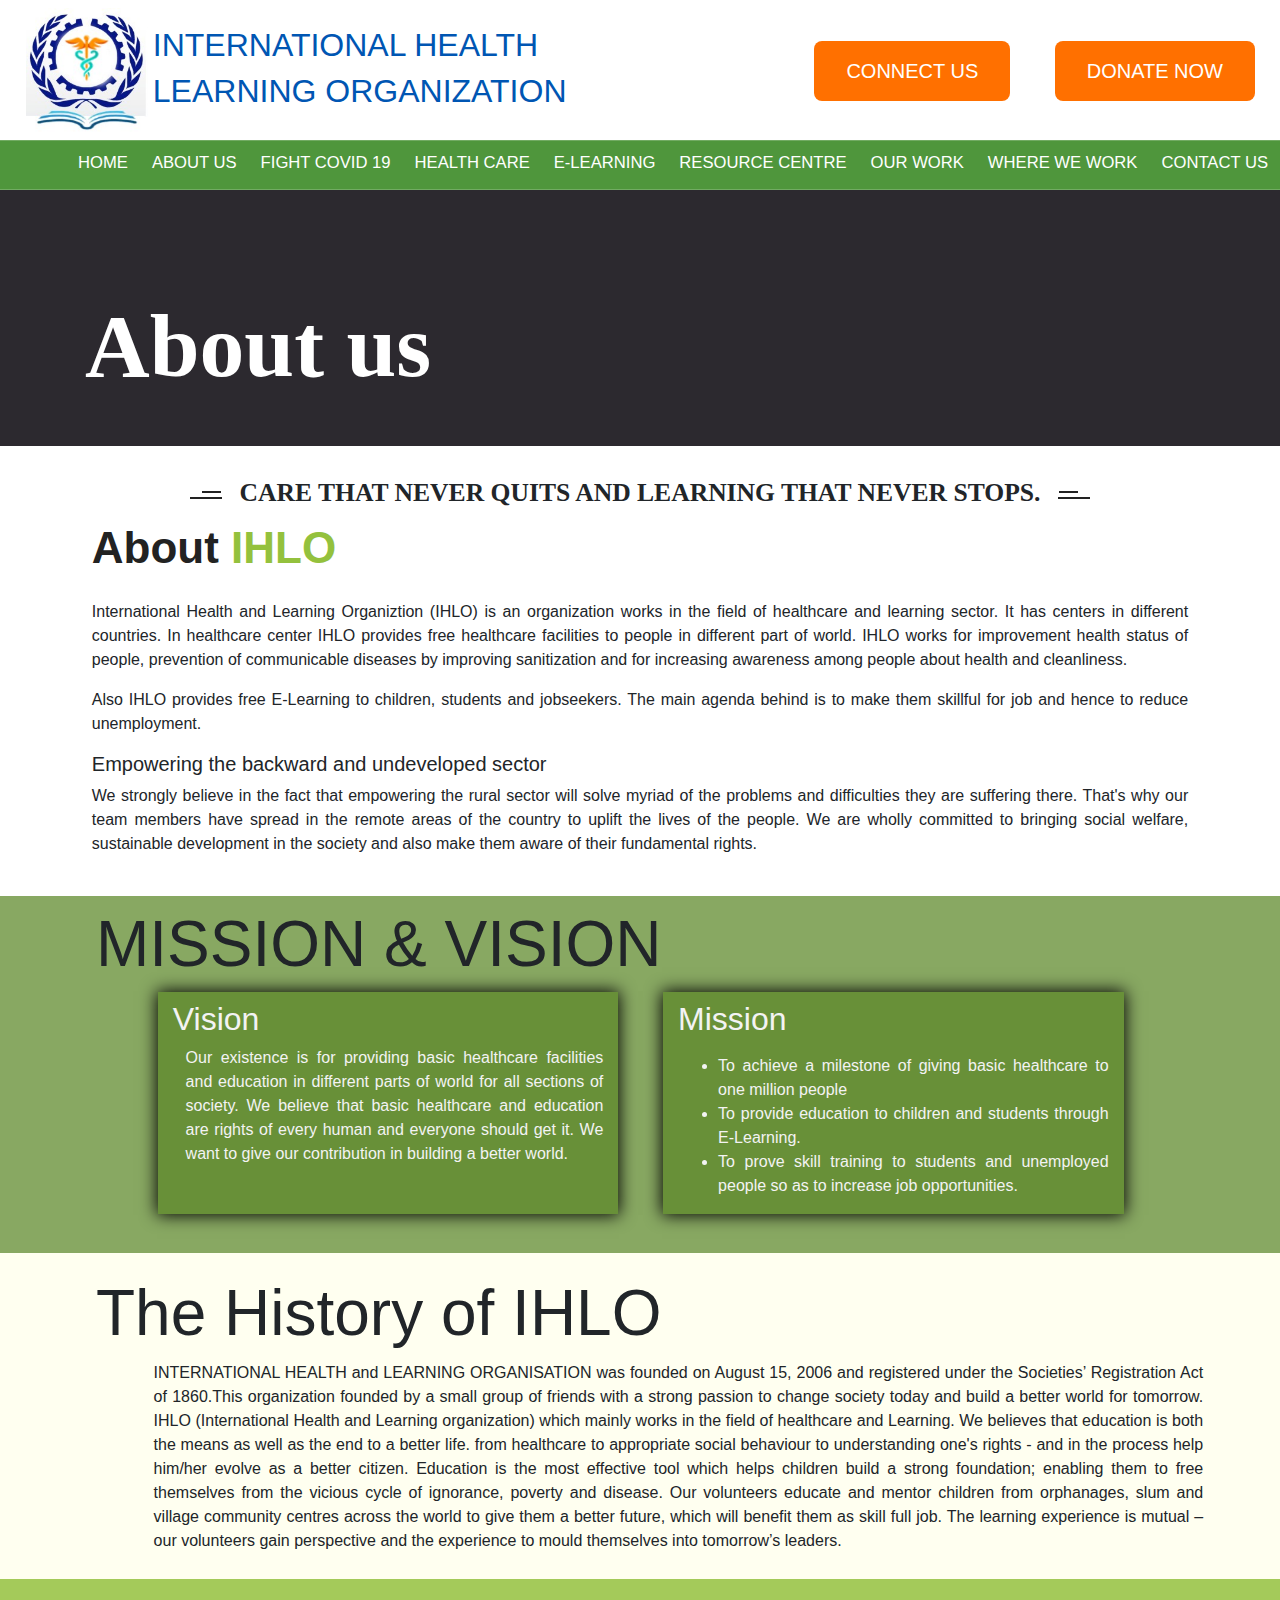
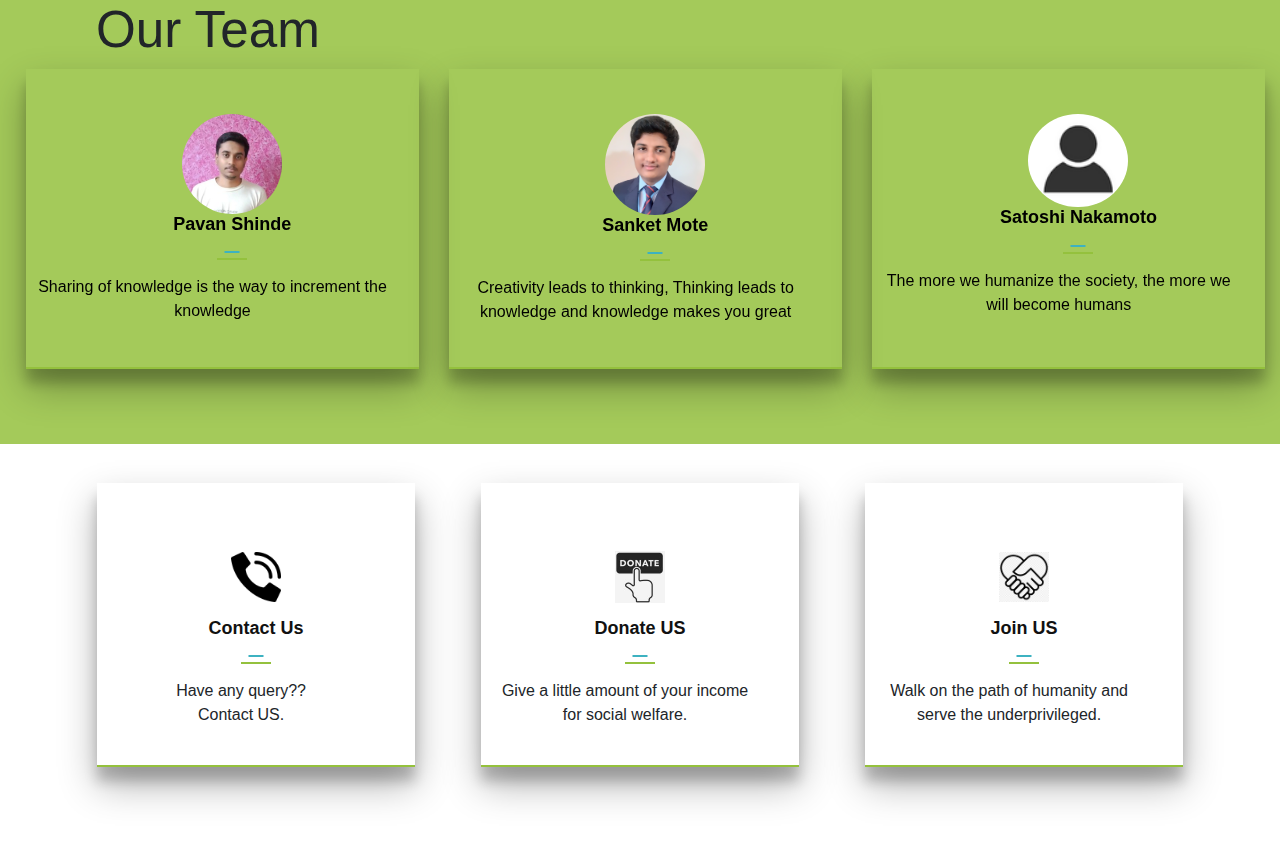
==== commit 1a8f66ab: "Almost about us page responcive complated" ====
--- a/About_us.html
+++ b/About_us.html
@@ -139,13 +139,13 @@
 
       <div style="background-color: #689038c9;; padding-bottom: 3vw;">
         <div class="inner-box row wi-icon-block" style="margin: auto;">
-          <div class="wi-icon-block-icon wi-icon-block-icon-align-left" style="font-size:5vw; padding-bottom: 1vw;">
+          <div class="wi-icon-block-icon wi-icon-block-icon-align-left fontvismis">
             <i class="fas fa-notes-medical"></i>
           </div>
-          <label class="wi-icon-block-content" style="padding-bottom: 1vw;">MISSION & VISION</label>
+          <label class="wi-icon-block-content headvismis">MISSION & VISION</label>
           <div style="text-align: justify; color:#F3F3F3" >
-            <div class="row">
-              <div class="col-sm-5 shadow">
+            <div class="row" style="padding-left:4vw">
+              <div class="col-md-5 col-sm-12 shadow mobilevismis">
                 <div > 
                 <h2 style="font-family: 'Rubik', sans-serif;">Vision</h3>
                 <p style="padding-left:1vw;">Our existence is for providing basic healthcare facilities and education in different parts
@@ -155,7 +155,7 @@
                </div>
               </div>
   
-              <div class="col-sm-5 shadow">
+              <div class="col-md-5 col-sm-12 shadow mobilevismis">
                 <div >
                   
                   <h2 style="font-family: 'Rubik', sans-serif; ">Mission</h3>
@@ -180,10 +180,10 @@
       <!-- history  -->
       <div style="background-color: #fffff0; padding-bottom: 2vw; padding-top:1vw; ">
         <div class="inner-box row wi-icon-block" style="margin: auto;">
-          <div class="wi-icon-block-icon wi-icon-block-icon-align-left" style="font-size:60px">
+          <div class="wi-icon-block-icon wi-icon-block-icon-align-left fonthis">
             <i class="fas fa-clock"></i>
           </div>
-          <label class="wi-icon-block-content">The History of IHLO</label>
+          <label class="wi-icon-block-content headvismis">The History of IHLO</label>
           <div style="text-align: justify; padding-left: 6vw;">
             INTERNATIONAL HEALTH and LEARNING ORGANISATION was founded on August 15, 2006 and registered under the Societies’ Registration Act of 1860.This organization founded by a small group of friends with a strong passion to 
             change society today and build a better world for tomorrow. IHLO (International Health and Learning organization) which mainly
@@ -207,7 +207,7 @@
         <div class="row" style="text-align: justify; padding-left: 2vw; margin-right:0%" >
 
           <!-- TEAM MEMBER LEADER  -->
-          <div class="services-block-one col-lg-4 col-md-6 flip-card" >
+          <div class="services-block-one col-lg-4 col-md-4 col-sm-12 flip-card" >
             <div class="service-item-2 inner-box hvr-float-shadow flip-card-inner" style="padding: 45px 10px 38px;">
                     <a href="#" target="_blank"></a>
                     <div class="image flip-card-front">
@@ -222,7 +222,7 @@
             </div>
           </div>
 
-          <div class="services-block-one col-lg-4 col-md-6 flip-card" >
+          <div class="services-block-one col-lg-4 col-md-4 col-sm-12 flip-card" >
             <div class="service-item-2 inner-box hvr-float-shadow flip-card-inner" style="padding: 45px 10px 38px;">
                     <a href="#" target="_blank"></a>
                     <div class="image flip-card-front">
@@ -238,7 +238,7 @@
             </div>
           </div>
 
-          <div class="services-block-one col-lg-4 col-md-6 flip-card" >
+          <div class="services-block-one col-lg-4 col-md-4 col-sm-12 flip-card" >
             <div class="service-item-2 inner-box hvr-float-shadow flip-card-inner" style="padding: 45px 10px 38px;">
                     <a href="#" target="_blank"></a>
                     <div class="image flip-card-front">
@@ -257,7 +257,7 @@
       </div>
 
       <section class="DJC-box row" style="margin: auto;">
-        <div class="services-block-one col-lg-4 col-md-6">
+        <div class="services-block-one col-lg-4 col-md-4 col-sm-12">
           <div class="inner-box hvr-float-shadow" style="padding: 45px 10px 38px;">
               <div class="icon"><span><img style="width: 50px;padding: 5% 0;" src="images/phone-call.png" alt=""></span></div>
               <!-- <i class="fas fa-notes-medical"></i> -->
@@ -266,7 +266,7 @@
           </div>
         </div>
   
-        <div class="services-block-one col-lg-4 col-md-6">
+        <div class="services-block-one col-lg-4 col-md-4 col-sm-12">
           <div class="inner-box hvr-float-shadow" style="padding: 45px 10px 38px;">
               <div class="icon"><span><img style="width: 50px;padding: 5% 0;" src="images/donatelogo.jpg" alt=""></span></div>
               <h4><a href="#">Donate US</a></h4>
@@ -274,7 +274,7 @@
           </div>
         </div>
   
-        <div class="services-block-one col-lg-4 col-md-6">
+        <div class="services-block-one col-lg-4 col-md-4 col-sm-12">
           <div class="inner-box hvr-float-shadow" style="padding: 45px 10px 38px;">
               <div class="icon"><span><img style="width: 50px;padding: 5% 0;" src="images/joinus.png" alt=""></span></div>
               <h4><a href="#">Join US</a></h4>
--- a/css/nav.css
+++ b/css/nav.css
@@ -334,7 +334,7 @@
 }
 
 /* FOR PC ABOVE 1024 */
-@media only screen and (min-width: 1024px) {
+@media only screen and (min-width: 1025px) {
 	.tm {
 		display: none;
 	}
@@ -403,3 +403,16 @@
 	  
 	
 }
+
+@media only screen and (max-width: 1160px) {
+	nav ul li a {
+		padding: 0 11px;
+	}
+}
+
+@media only screen and (max-width: 1082px) {
+	nav ul li a {
+		padding: 0 10px;
+	}
+}
+
--- a/css/aboutBody.css
+++ b/css/aboutBody.css
@@ -87,6 +87,41 @@
     right: 0px;
 }
 
+@media only screen and (max-width:768px) {
+    .tagline h4 {
+        font-size: 3vw;
+        font-weight: 600;
+        text-transform: uppercase;
+        /* margin-top: 20px; */
+        margin-bottom: 10px;
+        position: relative;
+        display: block;
+        padding: 0 90px;
+        font-family: serif;
+    }
+
+    .tagline h4:after,
+    .tagline h4:before,
+    .tagline h4 span:before,
+    .tagline h4 span:after {
+        display: none;
+    }
+}
+
+@media only screen and (max-width: 768px) {
+    .tagline h4 {
+        font-size: 5vw;
+        font-weight: 600;
+        text-transform: uppercase;
+        margin-top: 20px;
+        margin-bottom: 10px;
+        position: relative;
+        display: block;
+        padding: 0 0px;
+        font-family: serif;
+    }
+}
+
 .about_heading h1 {
     position: relative;
     color: #222;
@@ -96,8 +131,37 @@
     margin-bottom: 2vw;
 }
 
-
-
+/* vision and nission  */
+.inner-box label {
+    margin-bottom: 0px;
+}
+.fontvismis {
+    font-size:5vw; 
+    padding-bottom: 1vw;
+    padding-top: 10px;
+}
+
+.headvismis {
+    font-size:5vw; 
+    padding-bottom: 1vw;
+    padding-top: 10px;
+}
+@media only screen and (max-width: 768px) {
+    .mobilevismis {
+        margin: 30px 0px 0px 0px;
+    }
+    
+}
+
+@media only screen and (max-width:500px)
+{
+    .headvismis {
+        font-size: 8vw;
+        padding-bottom: 1vw;
+        padding-top: 10px;
+        padding-left: 10px;
+    }
+}
 /* MISSION HISTORY TEAM  */
 
 .wi-icon-block {
@@ -112,6 +176,12 @@
     padding: 0 0 0 1.5vw;
 
 }
+}
+
+.fonthis {
+    font-size:7vw; 
+    padding-bottom: 1vw;
+    padding-top: 10px;
 }
 
 /* toggle button  */
@@ -159,6 +229,13 @@
     -webkit-box-shadow: 0px 0px 16px 1px #000000;
     box-shadow: 0px 0px 16px 1px #000000;
     margin-left: 3.5vw;
+    padding-top: 8px;
+}
+
+@media only screen and (max-width:768px) {
+    .shadow{
+        margin-left: 0px;
+    }
 }
 
 .shadow:hover{
@@ -184,8 +261,10 @@
 
 }
 
-
-
+.text {
+    width: 90%;
+    text-align: center;
+}
 .services-block-one .inner-box {
 
 	padding: 15px 10px 15px;
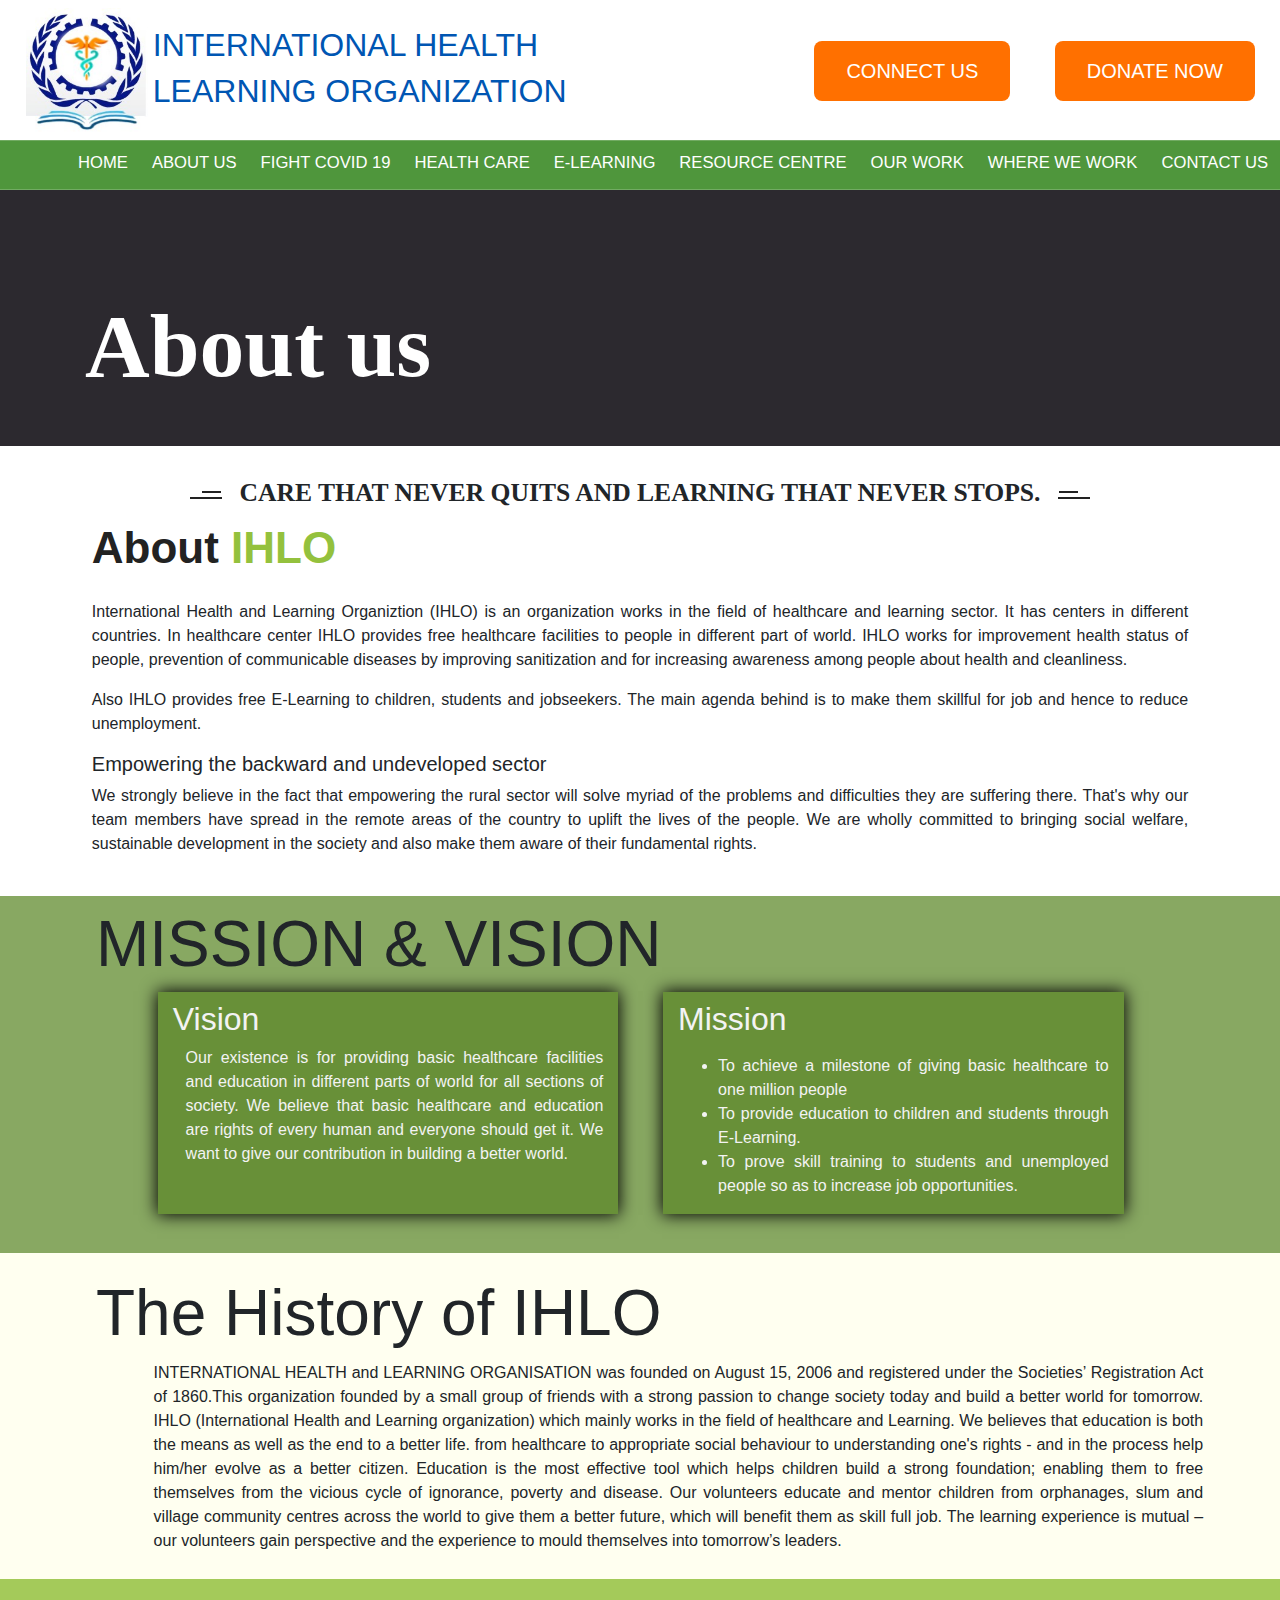
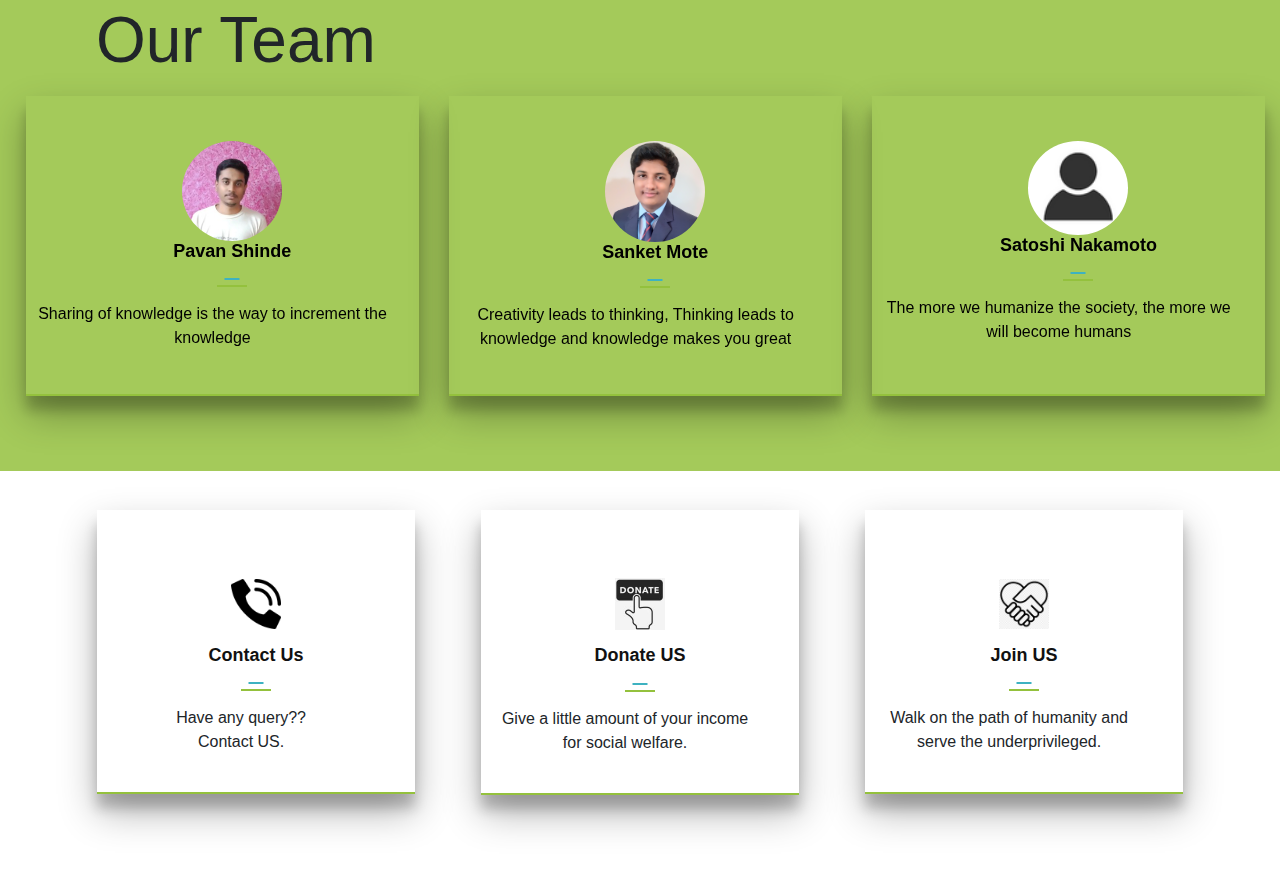
==== commit c69c4a52: "Calender Complated" ====
--- a/About_us.html
+++ b/About_us.html
@@ -199,12 +199,12 @@
 <!-- Our team  -->
       <div style="background-color: #94c13dd9; padding-bottom: 2vw; padding-top:1vw;">
           <div class="inner-box row wi-icon-block" style="margin: auto;">
-            <div class="wi-icon-block-icon wi-icon-block-icon-align-left" style="font-size:60px">
+            <div class="wi-icon-block-icon wi-icon-block-icon-align-left fontvismis" style="font-size:60px">
               <i class="fas fa-users"></i>
             </div>
-            <label class="wi-icon-block-content">Our Team</label>
-          </div>
-        <div class="row" style="text-align: justify; padding-left: 2vw; margin-right:0%" >
+            <label class="wi-icon-block-content headvismis">Our Team</label>
+          </div>
+        <div class="row" style="text-align: justify; padding-left: 2vw; margin-right:0%; margin-top:8px " >
 
           <!-- TEAM MEMBER LEADER  -->
           <div class="services-block-one col-lg-4 col-md-4 col-sm-12 flip-card" >
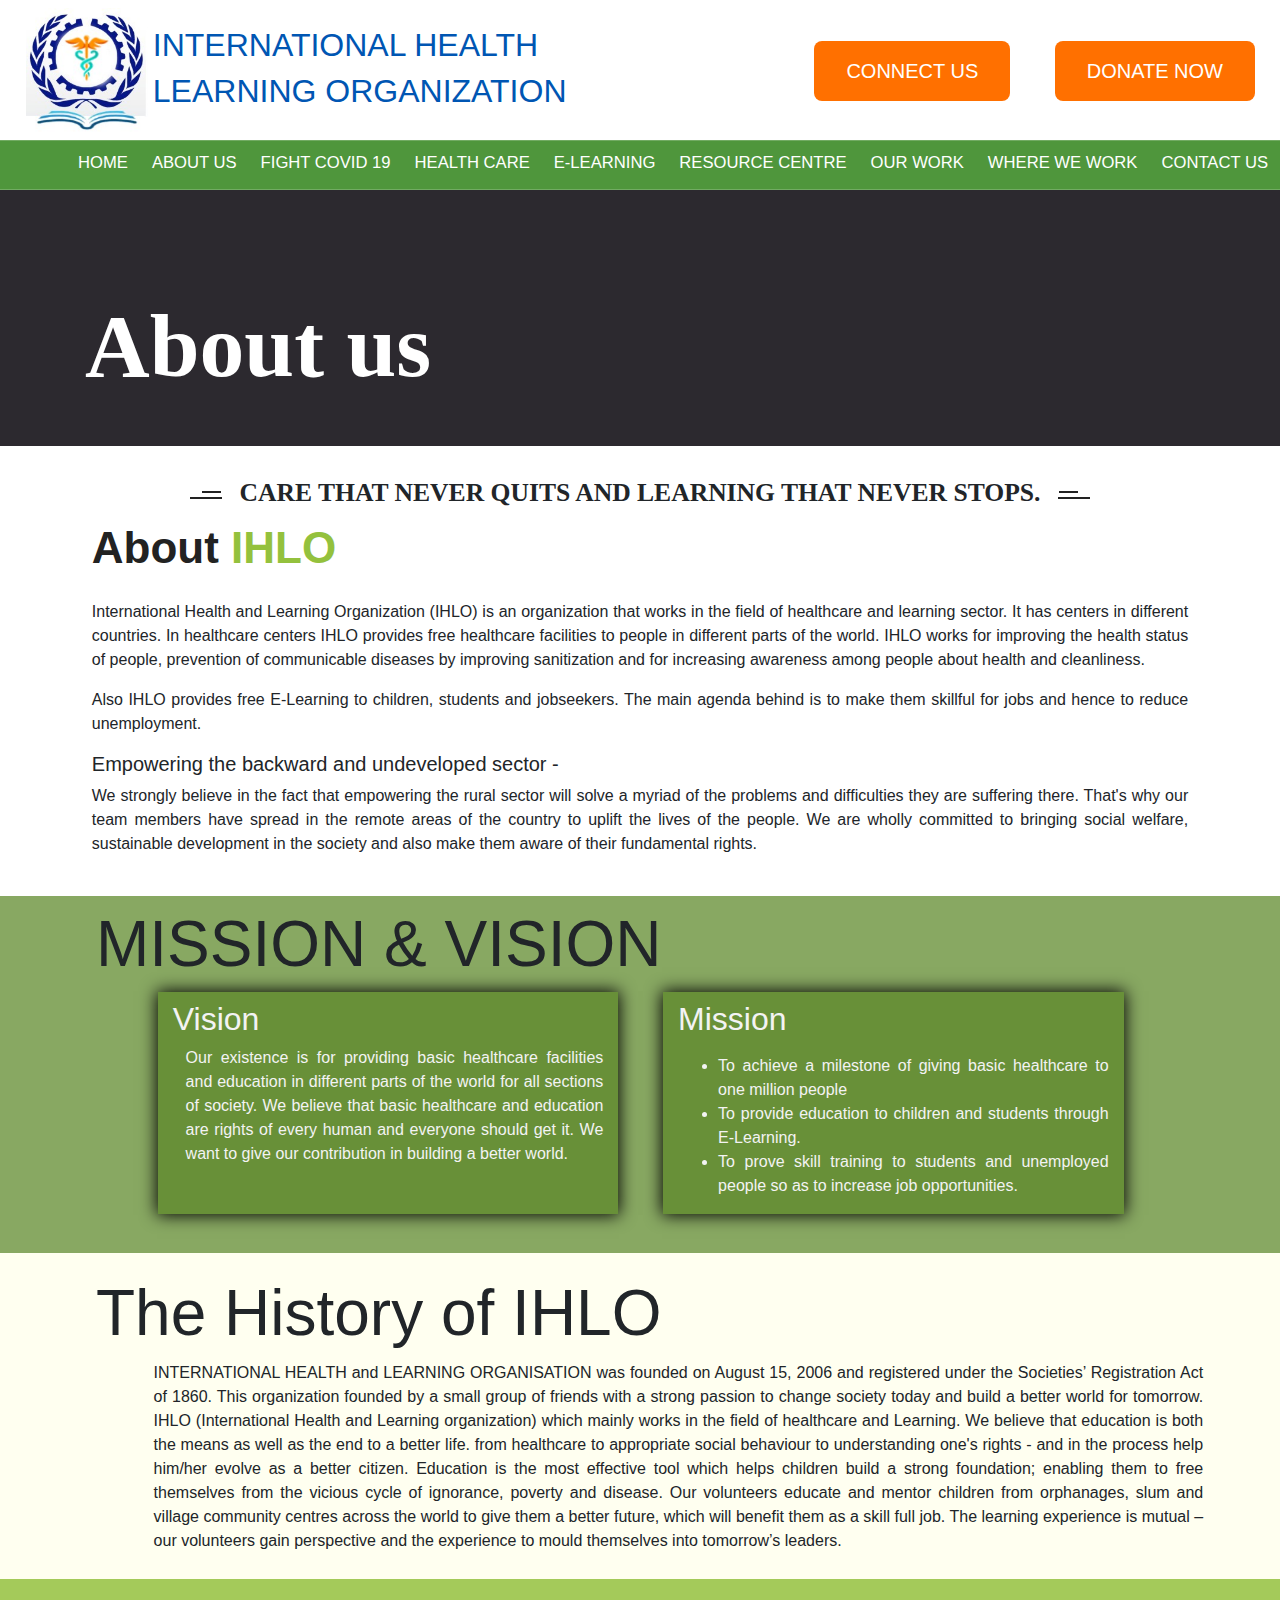
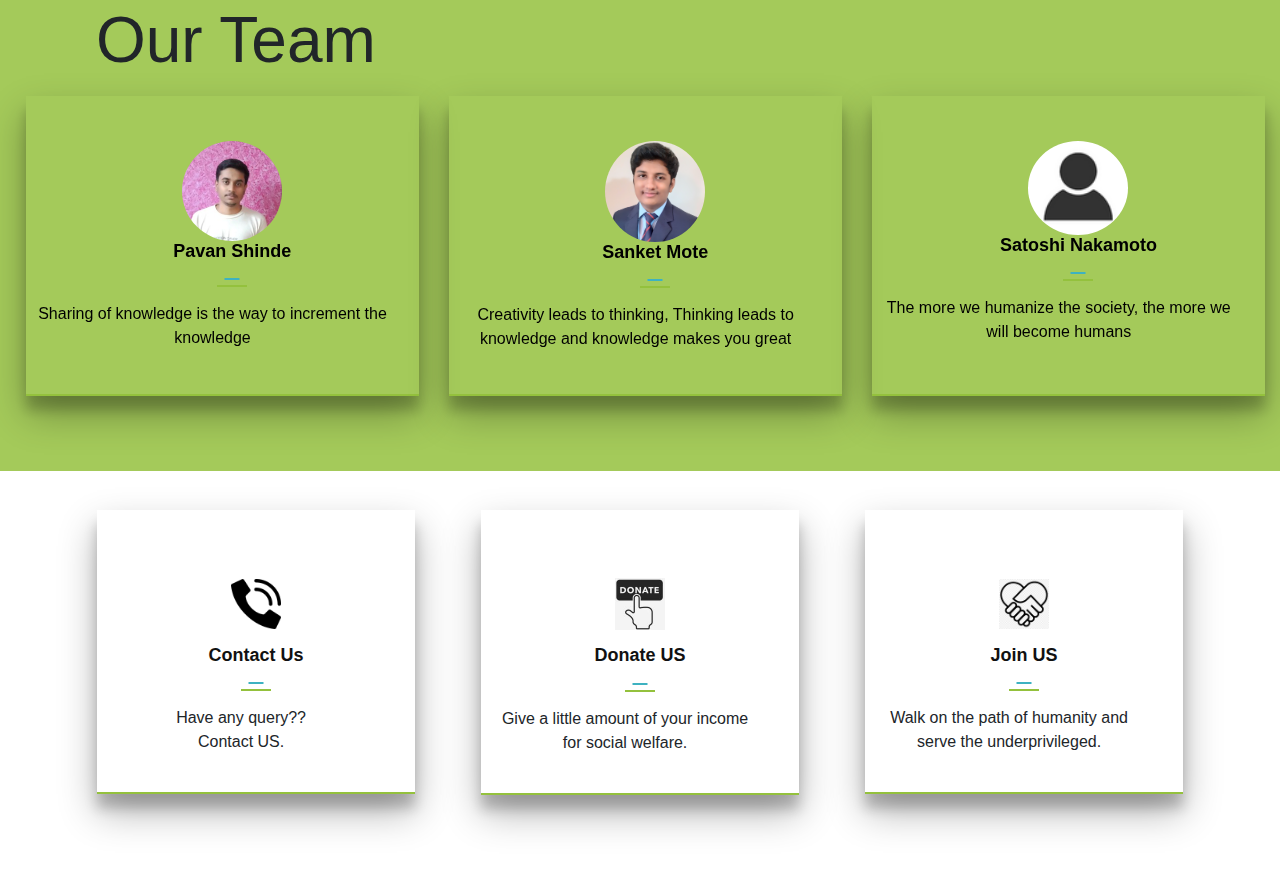
==== commit 76373ea7: "Content checked all are fixed" ====
--- a/About_us.html
+++ b/About_us.html
@@ -107,20 +107,23 @@
         <h1>About <span style="color: #94c13d;">IHLO</span></h1>
         <!-- contain of IHLO  -->
         <p style="text-align: justify;">
-          International Health and Learning Organiztion (IHLO) is an organization works in the field of healthcare and learning sector. It has centers in different countries. In
-          healthcare center IHLO provides free healthcare facilities to people in different part of world. IHLO
-          works for improvement health status of people, prevention of communicable diseases by
-          improving sanitization and for increasing awareness among people about health and cleanliness.
+          International Health and Learning Organization (IHLO) is an organization that works in the field of healthcare and learning sector. 
+          It has centers in different countries. In healthcare centers IHLO provides free healthcare facilities to people in different parts of the world. 
+          IHLO works for improving the health status of people, prevention of communicable diseases by improving sanitization and for increasing awareness
+          among people about health and cleanliness.
+
         </p>
         <p style="text-align: justify;">
-          Also IHLO provides free E-Learning to children, students and jobseekers. The main agenda
-          behind is to make them skillful for job and hence to reduce unemployment.
+          Also IHLO provides free E-Learning to children, students and jobseekers. 
+          The main agenda behind is to make them skillful for jobs and hence to reduce unemployment.
+
         </p>
-        <h5>Empowering the backward and undeveloped sector</h5>
+        <h5>Empowering the backward and undeveloped sector - </h5>
         <p style="text-align: justify;">
-          We strongly believe in the fact that empowering the rural sector will solve myriad of the problems and difficulties they are suffering there. That's why our team 
-          members have spread in the remote areas of the country to uplift the lives of the people. We are wholly committed to bringing social welfare, sustainable 
-          development in the society and also make them aware of their fundamental rights.
+          We strongly believe in the fact that empowering the rural sector will solve a myriad of the problems and difficulties they are suffering there. 
+          That's why our team members have spread in the remote areas of the country to uplift the lives of the people. We are wholly committed to bringing 
+          social welfare, sustainable development in the society and also make them aware of their fundamental rights.
+
         </p>
         <br>
         <!-- <div class="wi-icon-block">
@@ -148,10 +151,10 @@
               <div class="col-md-5 col-sm-12 shadow mobilevismis">
                 <div > 
                 <h2 style="font-family: 'Rubik', sans-serif;">Vision</h3>
-                <p style="padding-left:1vw;">Our existence is for providing basic healthcare facilities and education in different parts
-                  of world for all sections of society. We believe that basic healthcare and education are rights of
-                  every human and everyone should get it. We want to give our contribution in building a better
-                  world.</p> 
+                <p style="padding-left:1vw;">Our existence is for providing basic healthcare facilities and education in different 
+                  parts of the world for all sections of society. We believe that basic healthcare and education are rights of every human and everyone should get it. 
+                  We want to give our contribution in building a better world.
+                </p> 
                </div>
               </div>
   
@@ -185,13 +188,12 @@
           </div>
           <label class="wi-icon-block-content headvismis">The History of IHLO</label>
           <div style="text-align: justify; padding-left: 6vw;">
-            INTERNATIONAL HEALTH and LEARNING ORGANISATION was founded on August 15, 2006 and registered under the Societies’ Registration Act of 1860.This organization founded by a small group of friends with a strong passion to 
-            change society today and build a better world for tomorrow. IHLO (International Health and Learning organization) which mainly
-            works in the field of healthcare and Learning. We believes that education is both the means as well as the end to a better life. 
-            from healthcare to appropriate social behaviour to understanding one's rights - and in the process help him/her evolve as a better citizen.
-            Education is the most effective tool which helps children build a strong foundation; enabling them to free themselves from the vicious cycle of ignorance, poverty and disease.
-            Our volunteers educate and mentor children from orphanages, slum and village community centres across the world to give them a better future, 
-            which will benefit them  as skill full job. The learning experience is mutual – our volunteers gain perspective and the experience to mould themselves into tomorrow’s leaders.   
+            INTERNATIONAL HEALTH and LEARNING ORGANISATION was founded on August 15, 2006 and registered under the Societies’ Registration Act of 1860.
+            This organization founded by a small group of friends with a strong passion to change society today and build a better world for tomorrow. 
+            IHLO (International Health and Learning organization) which mainly works in the field of healthcare and Learning. 
+            We believe that education is both the means as well as the end to a better life. from healthcare to appropriate social behaviour to understanding one's rights - and in the process help him/her evolve as a better citizen. 
+            Education is the most effective tool which helps children build a strong foundation; enabling them to free themselves from the vicious cycle of ignorance, poverty and disease. Our volunteers educate and mentor children from orphanages, 
+            slum and village community centres across the world to give them a better future, which will benefit them as a skill full job. The learning experience is mutual – our volunteers gain perspective and the experience to mould themselves into tomorrow’s leaders.
 
           </div>
         </div>
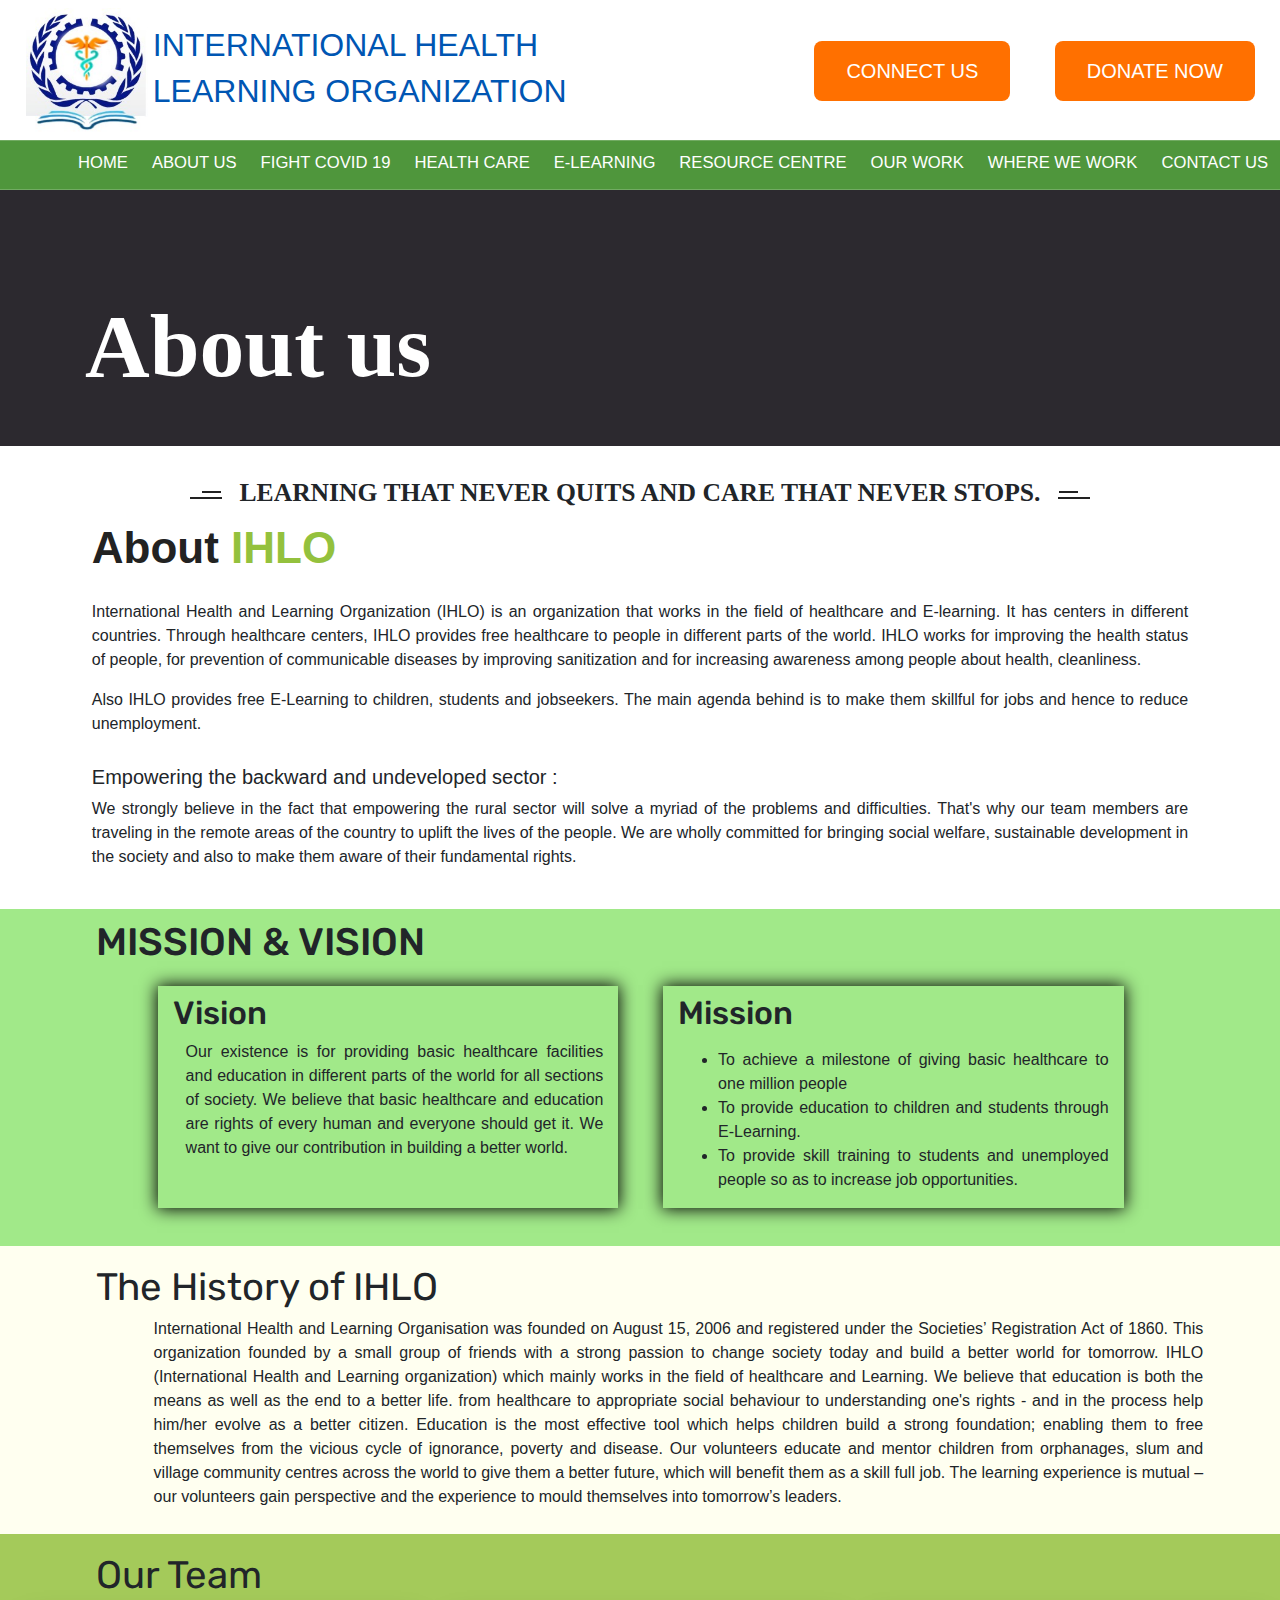
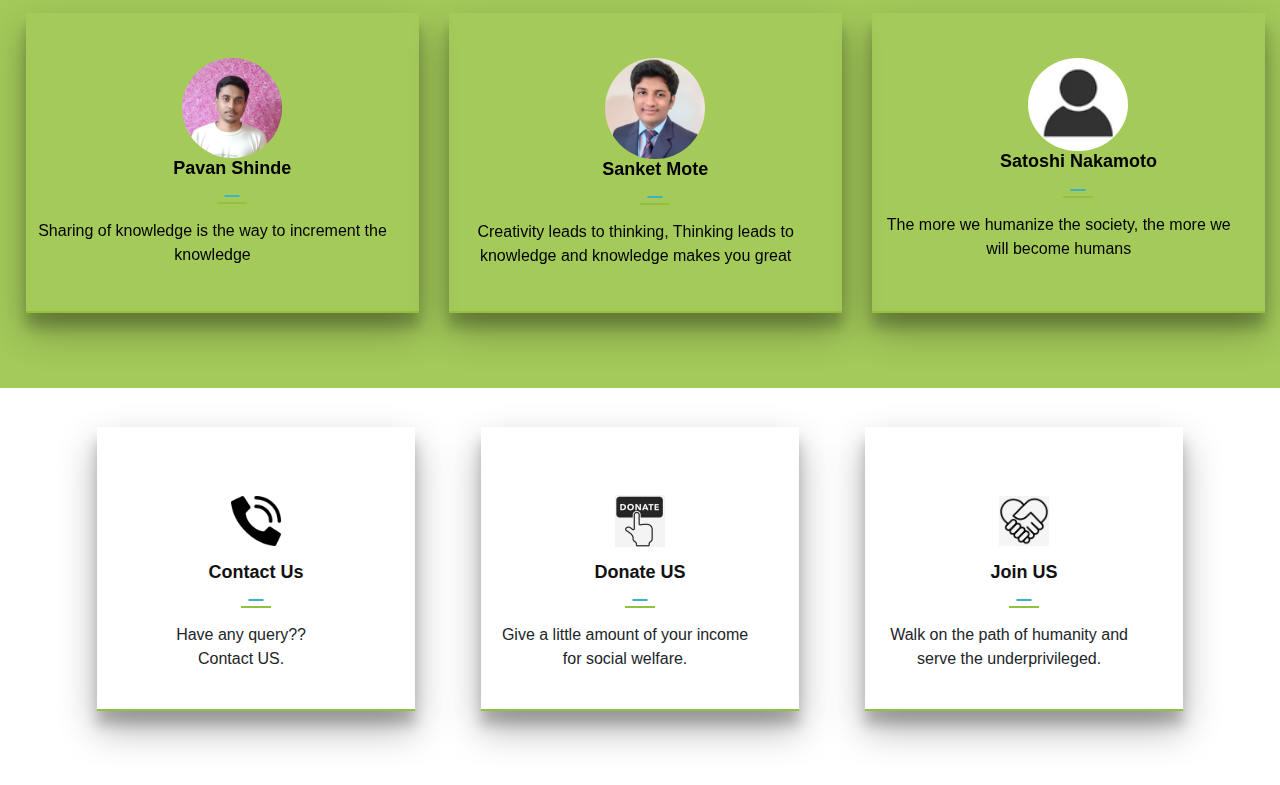
==== commit 2390cf63: "Footer update" ====
--- a/About_us.html
+++ b/About_us.html
@@ -15,6 +15,7 @@
     <link rel="stylesheet" href="https://pro.fontawesome.com/releases/v5.10.0/css/all.css" integrity="sha384-AYmEC3Yw5cVb3ZcuHtOA93w35dYTsvhLPVnYs9eStHfGJvOvKxVfELGroGkvsg+p" crossorigin="anonymous"/>
 <!-- bootstrap -->
     <link rel="stylesheet" href="https://maxcdn.bootstrapcdn.com/bootstrap/4.0.0/css/bootstrap.min.css" integrity="sha384-Gn5384xqQ1aoWXA+058RXPxPg6fy4IWvTNh0E263XmFcJlSAwiGgFAW/dAiS6JXm" crossorigin="anonymous">
+    <link href="https://fonts.googleapis.com/css2?family=Rubik:wght@500&display=swap" rel="stylesheet">
 
   </head>
   <body>
@@ -98,7 +99,7 @@
       <!-- ----------tagline  -->
 
       <div class="tagline col-sm-12">
-        <h4>Care that never quits and Learning that never stops.<span></span></h4>
+        <h4>Learning that never quits and Care that never stops.<span></span></h4>
       </div>
 
       <!-- about IHLO  -->
@@ -107,10 +108,10 @@
         <h1>About <span style="color: #94c13d;">IHLO</span></h1>
         <!-- contain of IHLO  -->
         <p style="text-align: justify;">
-          International Health and Learning Organization (IHLO) is an organization that works in the field of healthcare and learning sector. 
-          It has centers in different countries. In healthcare centers IHLO provides free healthcare facilities to people in different parts of the world. 
-          IHLO works for improving the health status of people, prevention of communicable diseases by improving sanitization and for increasing awareness
-          among people about health and cleanliness.
+          International Health and Learning Organization (IHLO) is an organization that works in the field of healthcare and E-learning. 
+          It has centers in different countries. Through healthcare centers, IHLO provides free healthcare to people in different parts of the world. 
+          IHLO works for improving the health status of people, for prevention of communicable diseases by improving sanitization and for increasing awareness
+          among people about health, cleanliness.
 
         </p>
         <p style="text-align: justify;">
@@ -118,11 +119,11 @@
           The main agenda behind is to make them skillful for jobs and hence to reduce unemployment.
 
         </p>
-        <h5>Empowering the backward and undeveloped sector - </h5>
+        <h5>Empowering the backward and undeveloped sector : </h5>
         <p style="text-align: justify;">
-          We strongly believe in the fact that empowering the rural sector will solve a myriad of the problems and difficulties they are suffering there. 
-          That's why our team members have spread in the remote areas of the country to uplift the lives of the people. We are wholly committed to bringing 
-          social welfare, sustainable development in the society and also make them aware of their fundamental rights.
+          We strongly believe in the fact that empowering the rural sector will solve a myriad of the problems and difficulties.
+          That's why our team members are traveling in the remote areas of the country to uplift the lives of the people. We are wholly committed for bringing 
+          social welfare, sustainable development in the society and also to make them aware of their fundamental rights.
 
         </p>
         <br>
@@ -140,13 +141,13 @@
     </div>
     <section>
 
-      <div style="background-color: #689038c9;; padding-bottom: 3vw;">
+      <div style="background-color: #A1E989;; padding-bottom: 3vw;">
         <div class="inner-box row wi-icon-block" style="margin: auto;">
           <div class="wi-icon-block-icon wi-icon-block-icon-align-left fontvismis">
             <i class="fas fa-notes-medical"></i>
           </div>
-          <label class="wi-icon-block-content headvismis">MISSION & VISION</label>
-          <div style="text-align: justify; color:#F3F3F3" >
+          <label class="wi-icon-block-content headvismis"><h1 style="font-family: 'Rubik', sans-serif;">MISSION & VISION</h1></label>
+          <div style="text-align: justify; columns: #000000;" >
             <div class="row" style="padding-left:4vw">
               <div class="col-md-5 col-sm-12 shadow mobilevismis">
                 <div > 
@@ -166,7 +167,7 @@
                       <ul type="disc">
                         <li>To achieve a milestone of giving basic healthcare to one million people</li>
                         <li>To provide education to children and students through E-Learning.</li>
-                        <li>To prove skill training to students and unemployed people so as to increase job
+                        <li>To provide skill training to students and unemployed people so as to increase job
                          opportunities.</li>
                         </ul>
                     </p>
@@ -186,9 +187,9 @@
           <div class="wi-icon-block-icon wi-icon-block-icon-align-left fonthis">
             <i class="fas fa-clock"></i>
           </div>
-          <label class="wi-icon-block-content headvismis">The History of IHLO</label>
+          <label class="wi-icon-block-content headvismis" style="font-family: 'Rubik', sans-serif; font-size:3vw">The History of IHLO</label>
           <div style="text-align: justify; padding-left: 6vw;">
-            INTERNATIONAL HEALTH and LEARNING ORGANISATION was founded on August 15, 2006 and registered under the Societies’ Registration Act of 1860.
+            International Health and Learning Organisation was founded on August 15, 2006 and registered under the Societies’ Registration Act of 1860.
             This organization founded by a small group of friends with a strong passion to change society today and build a better world for tomorrow. 
             IHLO (International Health and Learning organization) which mainly works in the field of healthcare and Learning. 
             We believe that education is both the means as well as the end to a better life. from healthcare to appropriate social behaviour to understanding one's rights - and in the process help him/her evolve as a better citizen. 
@@ -204,7 +205,7 @@
             <div class="wi-icon-block-icon wi-icon-block-icon-align-left fontvismis" style="font-size:60px">
               <i class="fas fa-users"></i>
             </div>
-            <label class="wi-icon-block-content headvismis">Our Team</label>
+            <label class="wi-icon-block-content headvismis" style="font-family: 'Rubik', sans-serif; font-size:3vw">Our Team</label>
           </div>
         <div class="row" style="text-align: justify; padding-left: 2vw; margin-right:0%; margin-top:8px " >
 
--- a/css/footer.css
+++ b/css/footer.css
@@ -16,7 +16,7 @@
 	box-sizing: border-box;
 	width: 100%;
 	text-align: left;
-	font: bold 16px serif;
+	/* font: bold 16px 'Rubik'; */
 	padding: 2% 0%;
 }
 
@@ -36,23 +36,33 @@
 .footerpart1 p {
 	justify-items: center;
 	text-align: justify;
+	text-decoration: none;
+	font-size: 0.9rem;
+	/* font: normal 0.9rem 'Rubik'; */
 }
+
+.footerpart1 h4 {
+	justify-items: center;
+	font-size: 2rem;
+}	
 .footer-centre .stylelink {
 	list-style-type: none;
 }
 
 .footer-centre .stylelink li {
 	padding: 3% 0;
+	color: black;
 }
--distributed .footer-left{
-	width: 30%;
+
+.footer-centre .stylelink li a {
+	color: black;
 }
 
 .footer-distributed h3{
 	color:  black;
-	font: normal 36px 'serif';
+	font: normal 3rem 'Rubik';
 	margin: 0;
-} */
+}
 
 
 
@@ -77,7 +87,6 @@
 	display:block;
 	font-weight: normal;
 	font-size:14px;
-	line-height:2;
 }
 
 .footer-distributed .footer-center p a{
@@ -107,4 +116,12 @@
 	.footerimg {
 		padding-bottom: 20px;
 	}
+}
+
+.footer-centre h2 {
+	font-family:'Rubik', sans-serif;
+}
+
+.contactinfo h2 {
+	font-family:'Rubik', sans-serif;
 }--- a/css/aboutBody.css
+++ b/css/aboutBody.css
@@ -122,7 +122,7 @@
     }
 }
 
-.about_heading h1 {
+.about_heading h1,h5 {
     position: relative;
     color: #222;
     font-size: 44px;
@@ -136,13 +136,14 @@
     margin-bottom: 0px;
 }
 .fontvismis {
-    font-size:5vw; 
+    font-size:3vw; 
     padding-bottom: 1vw;
     padding-top: 10px;
 }
 
-.headvismis {
-    font-size:5vw; 
+.headvismis h1{
+    font-family: 'Rubik', sans-serif;
+    font-size:3vw; 
     padding-bottom: 1vw;
     padding-top: 10px;
 }
@@ -156,7 +157,8 @@
 @media only screen and (max-width:500px)
 {
     .headvismis {
-        font-size: 8vw;
+        
+        text-align: center;
         padding-bottom: 1vw;
         padding-top: 10px;
         padding-left: 10px;
@@ -179,7 +181,7 @@
 }
 
 .fonthis {
-    font-size:7vw; 
+    font-size:5vw; 
     padding-bottom: 1vw;
     padding-top: 10px;
 }
@@ -207,14 +209,14 @@
     display:flex;
 }
 
-label {
-    /* background: #A5D6A7; */
+/* label {
+    background: #A5D6A7;
     display: flex;
     flex-wrap: wrap;
     align-items: center;
     cursor: pointer;
     font-size: 4vw;
-}
+} */
 
 .visually-hidden {
     position: absolute;
@@ -225,7 +227,7 @@
 /* shadow  */
 
 .shadow{
-    background-color: #689038;
+    background-color: #A1E989;
     -webkit-box-shadow: 0px 0px 16px 1px #000000;
     box-shadow: 0px 0px 16px 1px #000000;
     margin-left: 3.5vw;
@@ -264,6 +266,7 @@
 .text {
     width: 90%;
     text-align: center;
+    
 }
 .services-block-one .inner-box {
 
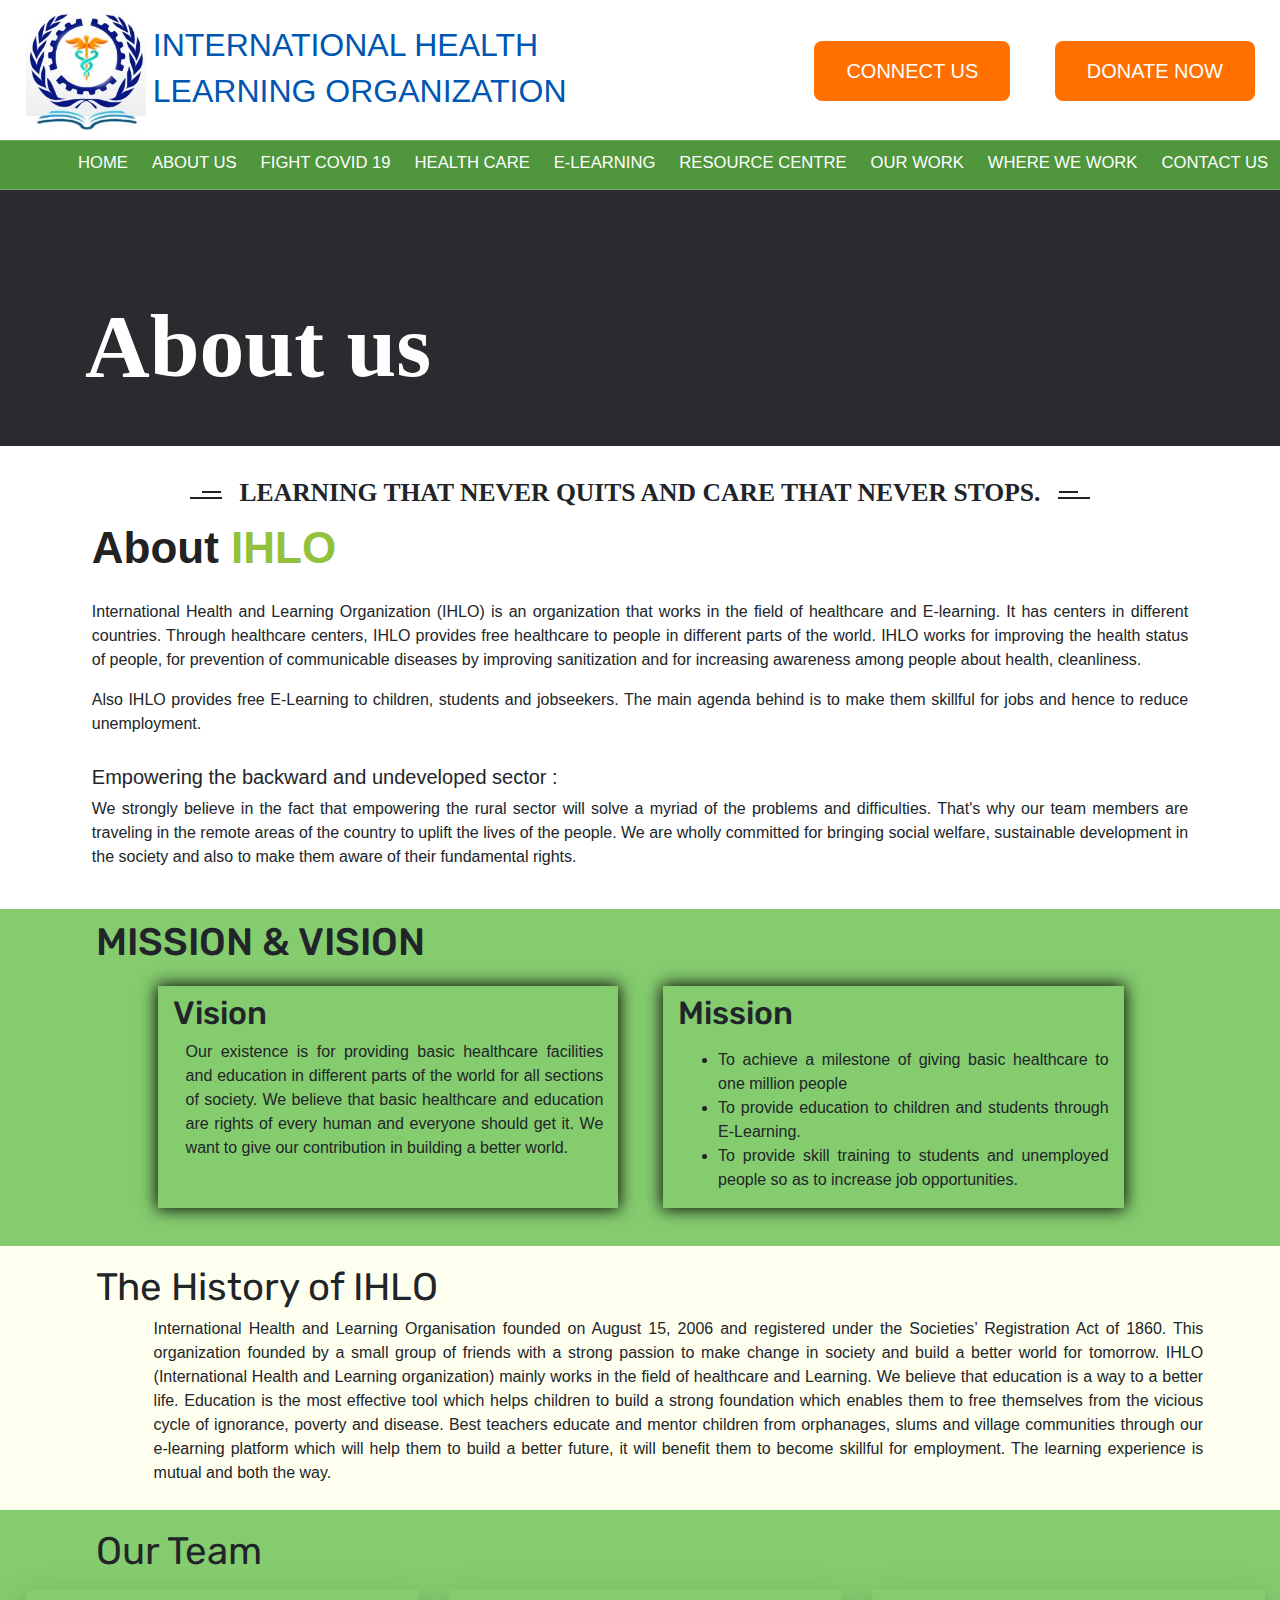
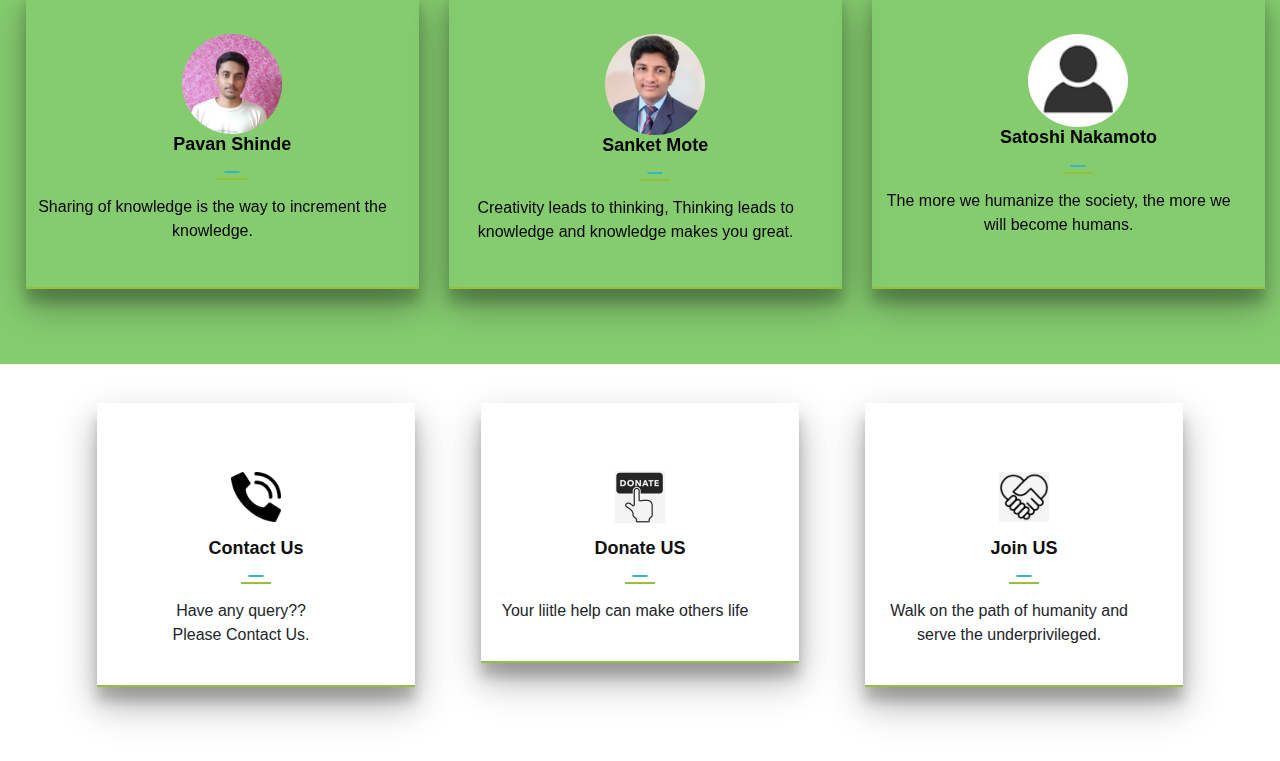
==== commit 33e0c24f: "Adding new content" ====
--- a/About_us.html
+++ b/About_us.html
@@ -141,7 +141,7 @@
     </div>
     <section>
 
-      <div style="background-color: #A1E989;; padding-bottom: 3vw;">
+      <div style="background-color: #85CC6F;; padding-bottom: 3vw;">
         <div class="inner-box row wi-icon-block" style="margin: auto;">
           <div class="wi-icon-block-icon wi-icon-block-icon-align-left fontvismis">
             <i class="fas fa-notes-medical"></i>
@@ -189,18 +189,18 @@
           </div>
           <label class="wi-icon-block-content headvismis" style="font-family: 'Rubik', sans-serif; font-size:3vw">The History of IHLO</label>
           <div style="text-align: justify; padding-left: 6vw;">
-            International Health and Learning Organisation was founded on August 15, 2006 and registered under the Societies’ Registration Act of 1860.
-            This organization founded by a small group of friends with a strong passion to change society today and build a better world for tomorrow. 
-            IHLO (International Health and Learning organization) which mainly works in the field of healthcare and Learning. 
-            We believe that education is both the means as well as the end to a better life. from healthcare to appropriate social behaviour to understanding one's rights - and in the process help him/her evolve as a better citizen. 
-            Education is the most effective tool which helps children build a strong foundation; enabling them to free themselves from the vicious cycle of ignorance, poverty and disease. Our volunteers educate and mentor children from orphanages, 
-            slum and village community centres across the world to give them a better future, which will benefit them as a skill full job. The learning experience is mutual – our volunteers gain perspective and the experience to mould themselves into tomorrow’s leaders.
+            International Health and Learning Organisation founded on August 15, 2006 and registered under the Societies’ Registration Act of 1860.
+            This organization founded by a small group of friends with a strong passion to make change in society and build a better world for tomorrow. 
+            IHLO (International Health and Learning organization) mainly works in the field of healthcare and Learning. 
+            We believe that education is a way to a better life. 
+            Education is the most effective tool which helps children to build a strong foundation which enables them to free themselves from the vicious cycle of ignorance, poverty and disease. Best teachers educate and mentor children from orphanages, 
+            slums and village communities through our e-learning platform which will help them to build a better future, it will benefit them to become skillful for employment. The learning experience is mutual and both the way.
 
           </div>
         </div>
       </div>
 <!-- Our team  -->
-      <div style="background-color: #94c13dd9; padding-bottom: 2vw; padding-top:1vw;">
+      <div style="background-color: #85CC6F; padding-bottom: 2vw; padding-top:1vw;">
           <div class="inner-box row wi-icon-block" style="margin: auto;">
             <div class="wi-icon-block-icon wi-icon-block-icon-align-left fontvismis" style="font-size:60px">
               <i class="fas fa-users"></i>
@@ -216,11 +216,11 @@
                     <div class="image flip-card-front">
                       <a href="#"><img src="images/members/pavanshinde.jpeg" alt="Image" /></a>
                       <h4>Pavan Shinde</h4>
-                      <div class="text">Sharing of knowledge is the way to increment the knowledge</div>
+                      <div class="text">Sharing of knowledge is the way to increment the knowledge.</div>
                     </div>
                   <div class="flip-card-back"> 
                     <h4>Founder</h4>
-                    Computer Science enthusiast, problem solver , compitative Programmer
+                    Computer Science Enthusiast | Problem Solver | Compitative Programmer
                   </div>
             </div>
           </div>
@@ -232,11 +232,11 @@
                       <a href="#"><img src="images/members/sanket.png" alt="Image" /></a>
                       <h4>Sanket Mote</h4>
                       <div class="text">Creativity leads to thinking, Thinking leads to <br>knowledge and knowledge 
-                        makes you great</div>
+                        makes you great.</div>
                     </div>
                   <div class="flip-card-back"> 
                     <h4>Founder</h4>
-                    Web Designer | Competitive Programmer , problem solver
+                    Web Designer | Competitive Programmer | Problem solver
                   </div>
             </div>
           </div>
@@ -247,11 +247,11 @@
                     <div class="image flip-card-front">
                       <a href="#"><img src="images/members/person.png" alt="Image" /></a>
                       <h4>Satoshi Nakamoto</h4>
-                      <div class="text">The more we humanize the society, the more we will become humans</div>
+                      <div class="text">The more we humanize the society, the more we will become humans.</div>
                     </div>
                   <div class="flip-card-back"> 
                     <h4>Co-Founder</h4>
-                    social reformers
+                    Social Reformer
                   </div>
             </div>
           </div>
@@ -265,7 +265,7 @@
               <div class="icon"><span><img style="width: 50px;padding: 5% 0;" src="images/phone-call.png" alt=""></span></div>
               <!-- <i class="fas fa-notes-medical"></i> -->
               <h4><a href="ContactUs.html">Contact Us</a></h4>
-              <div class="text">Have any query??<br> Contact US.</div>
+              <div class="text">Have any query??<br>Please Contact Us.</div>
           </div>
         </div>
   
@@ -273,7 +273,7 @@
           <div class="inner-box hvr-float-shadow" style="padding: 45px 10px 38px;">
               <div class="icon"><span><img style="width: 50px;padding: 5% 0;" src="images/donatelogo.jpg" alt=""></span></div>
               <h4><a href="#">Donate US</a></h4>
-              <div class="text">Give a little amount of your income for social welfare.</div>
+              <div class="text">Your liitle help can make others life</div>
           </div>
         </div>
   
--- a/css/aboutBody.css
+++ b/css/aboutBody.css
@@ -89,7 +89,7 @@
 
 @media only screen and (max-width:768px) {
     .tagline h4 {
-        font-size: 3vw;
+        font-size: 5vw;
         font-weight: 600;
         text-transform: uppercase;
         /* margin-top: 20px; */
@@ -227,7 +227,7 @@
 /* shadow  */
 
 .shadow{
-    background-color: #A1E989;
+    background-color: #85CC6F;
     -webkit-box-shadow: 0px 0px 16px 1px #000000;
     box-shadow: 0px 0px 16px 1px #000000;
     margin-left: 3.5vw;
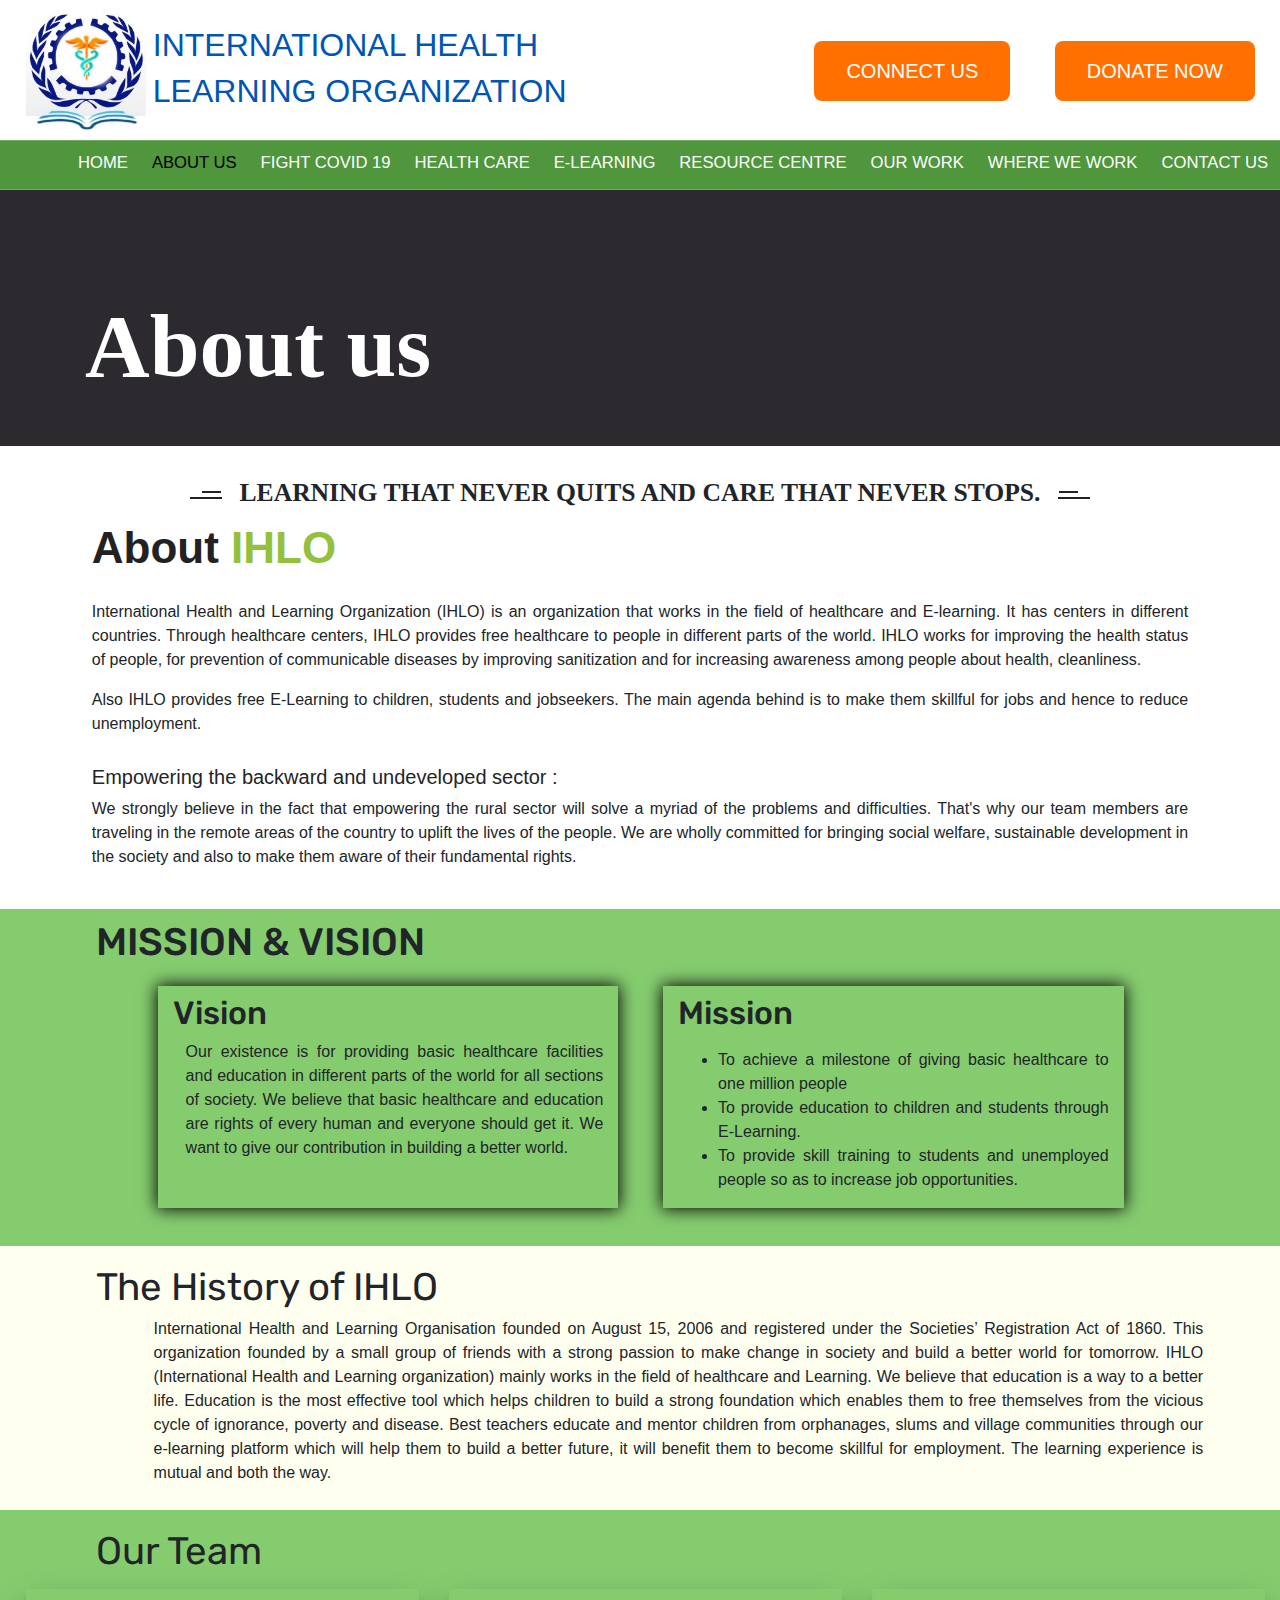
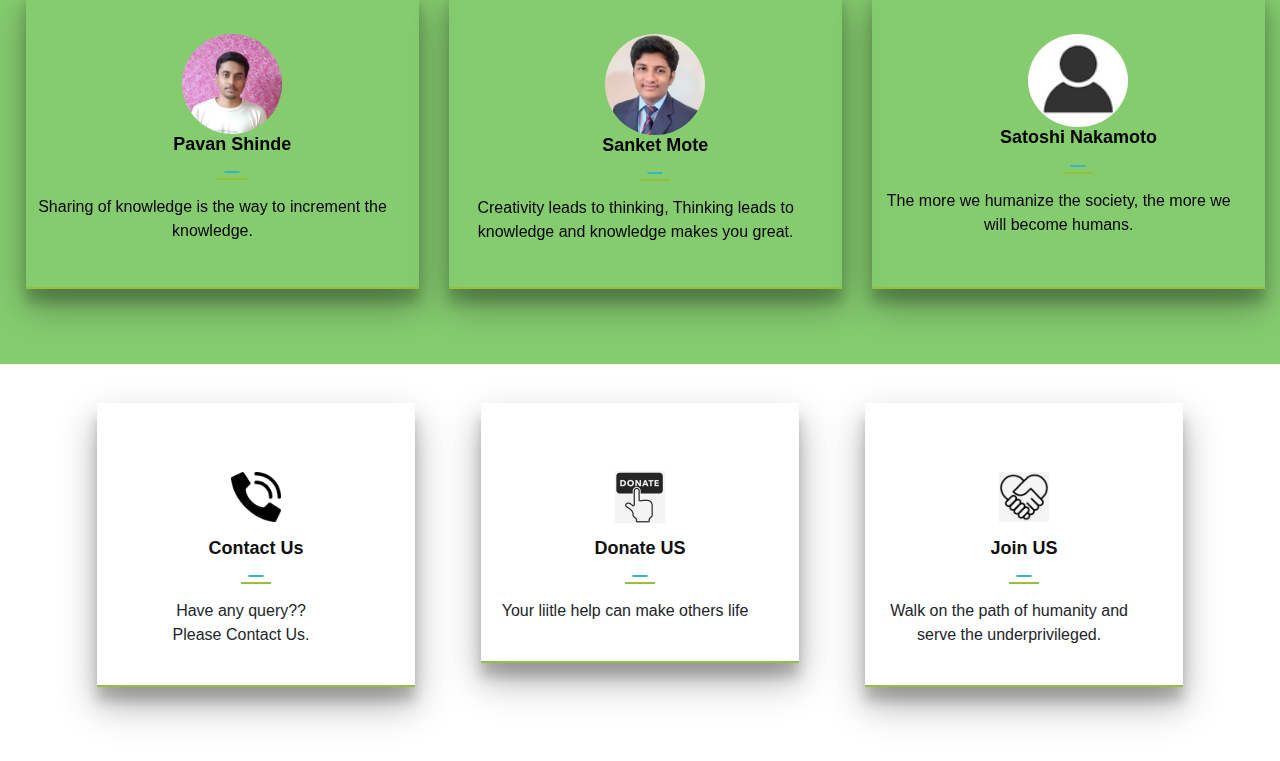
==== commit 4f872dfc: "connect us link => https://forms.gle/ozFdUmBvXubNeamv7 link attached and easy find attached" ====
--- a/About_us.html
+++ b/About_us.html
@@ -39,7 +39,7 @@
           <!---- Connect us ---->
 
           <div class="btn-box">
-            <a href="https://forms.gle/8hpkkkgVKVbsGjgeA" target="_blank" class="btn2">CONNECT US</a>
+            <a href="https://forms.gle/ozFdUmBvXubNeamv7" target="_blank" class="btn2">CONNECT US</a>
           </div>
 
           <!-- Donate us -->
@@ -64,7 +64,7 @@
         <!----- ALL PAGES OF LINK  ------>
         
         <li><a href="index.html">Home</a></li>
-        <li><a href="About_us.html">About us</a></li>
+        <li><a style="color:black" href="About_us.html">About us</a></li>
         <li><a href="Fight_covid19.html">Fight Covid 19</a></li>
         <li><a href="healthCare.html">Health Care</a></li>
         <li><a href="Elearning.html">E-learning</a></li>
